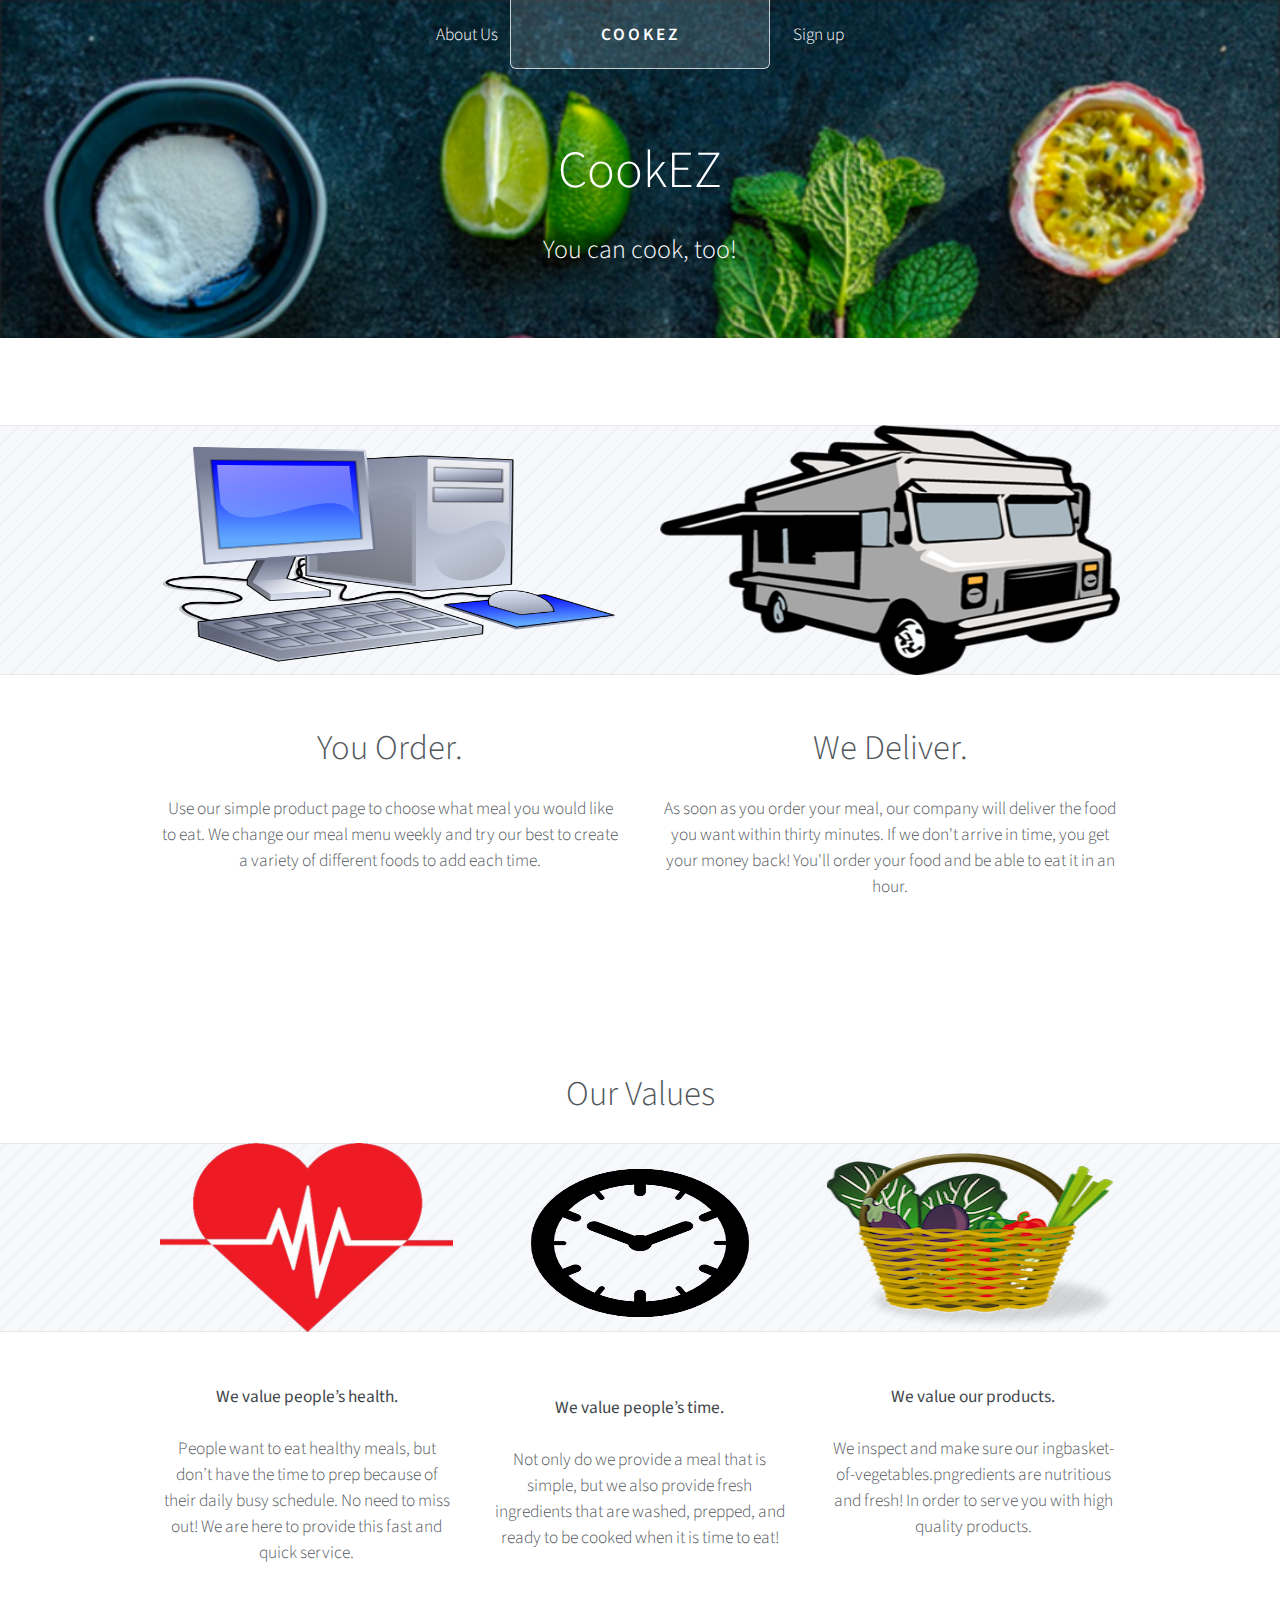
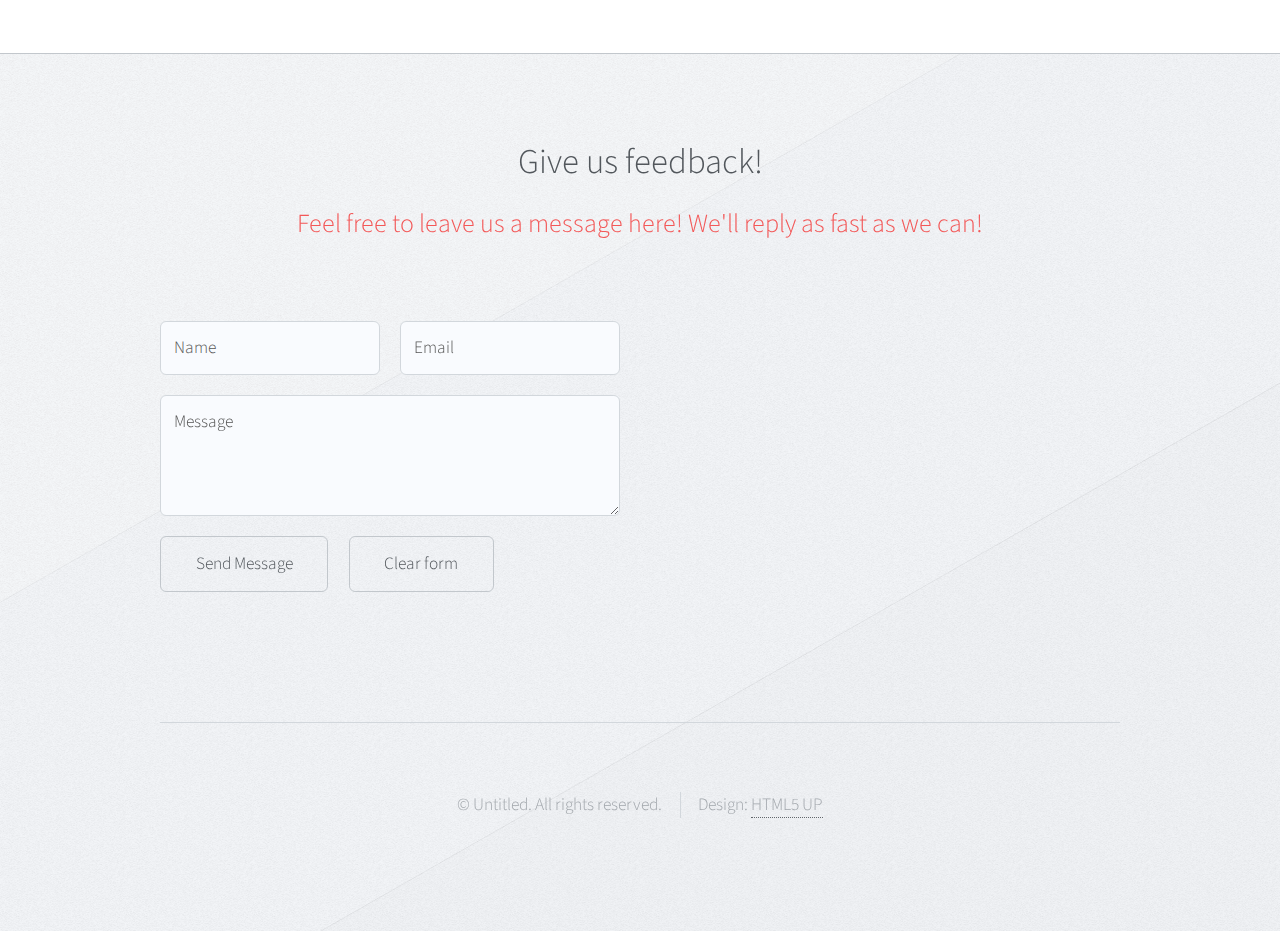
==== index.html @ 7c2d2d4d "fix transparent pics" ====
<!DOCTYPE HTML>
<!--
	Telephasic by HTML5 UP
	html5up.net | @ajlkn
	Free for personal and commercial use under the CCA 3.0 license (html5up.net/license)
-->
<html>
	<head>
		<title>CookEZ</title>
		<meta charset="utf-8" />
		<meta name="viewport" content="width=device-width, initial-scale=1" />
		<!--[if lte IE 8]><script src="assets/js/ie/html5shiv.js"></script><![endif]-->
		<link rel="stylesheet" href="assets/css/main.css" />
		<!--[if lte IE 8]><link rel="stylesheet" href="assets/css/ie8.css" /><![endif]-->
		<!--[if lte IE 9]><link rel="stylesheet" href="assets/css/ie9.css" /><![endif]-->
	</head>
	<body class="homepage">
		<div id="page-wrapper">

			<!-- Header -->
				<div id="header-wrapper">
					<div id="header" class="container">

						<!-- Logo -->
							<h1 id="logo"><a href="index.html">CookEZ</a></h1>

						<!-- Nav -->
							<nav id="nav">
								<ul>
										<!--
										<a href="#">Menu</a>
										<ul>
											<li><a href="#">Lorem ipsum dolor</a></li>
											<li><a href="#">Magna phasellus</a></li>
											<li><a href="#">Etiam dolore nisl</a></li>
											<li>
												<a href="#">Phasellus consequat</a>
												<ul>
													<li><a href="#">Lorem ipsum dolor</a></li>
													<li><a href="#">Phasellus consequat</a></li>
													<li><a href="#">Magna phasellus</a></li>
													<li><a href="#">Etiam dolore nisl</a></li>
												</ul>
											</li>
											<li><a href="#">Veroeros feugiat</a></li>
										</ul>
									</li>
									-->
									<li><a href="no-sidebar.html">About Us</a></li>
									<li> &emsp; &emsp; &emsp; &emsp; &emsp; &emsp; &emsp; &emsp; &emsp; &emsp; &emsp; </li>
									<!-- ^^ Note: This is here to make headings lined correctly; delete when we uncomment other li -->
									<!-- <li class="break"><a href="right-sidebar.html">Products</a></li> -->
									<!-- a href="left-sidebar.html" -> getting rid of sign up link for now -->
									<li><a href="#">Sign up</a></li>
								</ul>
							</nav>

					</div>

					<!-- Hero -->
						<section id="hero" class="container">
							<header>
								<h2> CookEZ </h2>
							</header>
							<p> You can cook, too! </p>
							<!-- In the future, can make this a link to the products page;; commented for now
							<ul class="actions">
								<li><a href="#" class="button">Get this party started</a></li>
							</ul>
						-->
						</section>

				</div>

			<!-- Features 1 -->
				<div class="wrapper">
					<div class="container">
						<div class="row">
							<section class="6u 12u(narrower) feature">
								<div class="image-wrapper first">
									<a href="#" class="image featured first"><img src="images/computer.png" alt="" width="100" height="250" /></a>
								</div>
								<header>
									<h2> You Order. </h2>
								</header>
								<p>Use our simple product page to choose what meal you would like to eat.  We change our meal menu weekly and try our best to create a variety of different foods to add each time.</p>
								<!--
								<ul class="actions">
									<li><a href="#" class="button">Elevate my awareness</a></li>
								</ul>
							-->
							</section>
							<section class="6u 12u(narrower) feature">
								<div class="image-wrapper">
									<a href="#" class="image featured"><img src="images/deliver.png" alt="" width="100" height="250" /></a>
								</div>
								<header>
									<h2> We Deliver. </h2>
								</header>
								<p>As soon as you order your meal, our company will deliver the food you want within thirty minutes.  If we don't arrive in time, you get your money back!  You'll order your food and be able to eat it in an hour.</p>
								<!--
								<ul class="actions">
									<li><a href="#" class="button">Elevate my awareness</a></li>
								</ul>
							-->
							</section>
						</div>
					</div>
				</div>

			<!-- Promo (Commenting out for now) 
							<div id="promo-wrapper">
					<section id="promo">
						<h2>Neque semper magna et lorem ipsum adipiscing</h2>
						<a href="#" class="button">Breach the thresholds</a>
					</section>
				</div>
				-->


			<!-- Features 2 -->
				<div class="wrapper">
					<section class="container">
						<header class="major">
							<h2>Our Values</h2>
						</header>
						<div class="row features">
							<section class="4u 24u(narrower) feature">
								<div class="image-wrapper first">
									<a href="#" class="image featured"><img src="images/heart.png" height=189px alt="" /></a>
								</div>
								<p><strong>We value people’s health.</strong></p>
								<p>People want to eat healthy meals, but don’t have the time to prep because of their daily busy schedule. No need to miss out! We are here to provide this fast and quick service.</p>
							</section>
							<section class="4u 24u(narrower) feature">
								<div class="image-wrapper">
									<a href="#" class="image featured"><img src="images/cclock.png" height=200px alt="" /></a>
								</div>
								<p><strong>We value people’s time.</strong></p> 
								<p>Not only do we provide a meal that is simple, but we also provide fresh ingredients that are washed, prepped, and ready to be cooked when it is time to eat!</p>
							</section>
							<section class="4u 24u(narrower) feature">
								<div class="image-wrapper">
									<a href="#" class="image featured"><img src="images/basket-of-vegetables.png" height=189px width=200px alt="" /></a>
								</div>
								<p><strong>We value our products.</strong></p>
								<p>We inspect and make sure our ingbasket-of-vegetables.pngredients are nutritious and fresh! In order to serve you with high quality products.</p>
							</section>
						</div>
						<!--
						<ul class="actions major">
							<li><a href="#" class="button">Elevate my awareness</a></li>
						</ul>
					-->
					</section>
				</div>

			<!-- Footer -->
				<div id="footer-wrapper">
					<div id="footer" class="container">
						<header class="major">
							<h2>Give us feedback!</h2>
							<p>Feel free to leave us a message here! We'll reply as fast as we can!</p>
						</header>
						<div class="row">
							<section class="6u 12u(narrower)">
								<form method="post" action="#">
									<div class="row 50%">
										<div class="6u 12u(mobile)">
											<input name="name" placeholder="Name" type="text" />
										</div>
										<div class="6u 12u(mobile)">
											<input name="email" placeholder="Email" type="text" />
										</div>
									</div>
									<div class="row 50%">
										<div class="12u">
											<textarea name="message" placeholder="Message"></textarea>
										</div>
									</div>
									<div class="row 50%">
										<div class="12u">
											<ul class="actions">
												<li><input type="submit" value="Send Message" /></li>
												<li><input type="reset" value="Clear form" /></li>
											</ul>
										</div>
									</div>
								</form>
							</section>
							<!-- Icons for social media;; commented out for now
							<section class="6u 12u(narrower)">
								<div class="row 0%">
									<ul class="divided icons 6u 12u(mobile)">
										<li class="icon fa-twitter"><a href="#"><span class="extra">twitter.com/</span>untitled</a></li>
										<li class="icon fa-facebook"><a href="#"><span class="extra">facebook.com/</span>untitled</a></li>
										<li class="icon fa-dribbble"><a href="#"><span class="extra">dribbble.com/</span>untitled</a></li>
									</ul>
									<ul class="divided icons 6u 12u(mobile)">
										<li class="icon fa-instagram"><a href="#"><span class="extra">instagram.com/</span>untitled</a></li>
										<li class="icon fa-youtube"><a href="#"><span class="extra">youtube.com/</span>untitled</a></li>
										<li class="icon fa-pinterest"><a href="#"><span class="extra">pinterest.com/</span>untitled</a></li>
									</ul>
								</div>
							</section>
						-->
						</div>
					</div>
					<div id="copyright" class="container">
						<ul class="menu">
							<li>&copy; Untitled. All rights reserved.</li><li>Design: <a href="http://html5up.net">HTML5 UP</a></li>
						</ul>
					</div>
				</div>

		</div>

		<!-- Scripts -->

			<script src="assets/js/jquery.min.js"></script>
			<script src="assets/js/jquery.dropotron.min.js"></script>
			<script src="assets/js/skel.min.js"></script>
			<script src="assets/js/util.js"></script>
			<!--[if lte IE 8]><script src="assets/js/ie/respond.min.js"></script><![endif]-->
			<script src="assets/js/main.js"></script>

	</body>
</html>
---- assets/css/main.css ----
@import url("font-awesome.min.css");
@import url("http://fonts.googleapis.com/css?family=Source+Sans+Pro:300,300italic,400,400italic,600");

/*
	Telephasic by HTML5 UP
	html5up.net | @ajlkn
	Free for personal and commercial use under the CCA 3.0 license (html5up.net/license)
*/

/* Reset */

	html, body, div, span, applet, object, iframe, h1, h2, h3, h4, h5, h6, p, blockquote, pre, a, abbr, acronym, address, big, cite, code, del, dfn, em, img, ins, kbd, q, s, samp, small, strike, strong, sub, sup, tt, var, b, u, i, center, dl, dt, dd, ol, ul, li, fieldset, form, label, legend, table, caption, tbody, tfoot, thead, tr, th, td, article, aside, canvas, details, embed, figure, figcaption, footer, header, hgroup, menu, nav, output, ruby, section, summary, time, mark, audio, video {
		margin: 0;
		padding: 0;
		border: 0;
		font-size: 100%;
		font: inherit;
		vertical-align: baseline;
	}

	article, aside, details, figcaption, figure, footer, header, hgroup, menu, nav, section {
		display: block;
	}

	body {
		line-height: 1;
	}

	ol, ul {
		list-style: none;
	}

	blockquote, q {
		quotes: none;
	}

	blockquote:before, blockquote:after, q:before, q:after {
		content: '';
		content: none;
	}

	table {
		border-collapse: collapse;
		border-spacing: 0;
	}

	body {
		-webkit-text-size-adjust: none;
	}

/* Box Model */

	*, *:before, *:after {
		-moz-box-sizing: border-box;
		-webkit-box-sizing: border-box;
		box-sizing: border-box;
	}

/* Containers */

	.container {
		margin-left: auto;
		margin-right: auto;
	}

	.container.\31 25\25 {
		width: 100%;
		max-width: 1500px;
		min-width: 1200px;
	}

	.container.\37 5\25 {
		width: 900px;
	}

	.container.\35 0\25 {
		width: 600px;
	}

	.container.\32 5\25 {
		width: 300px;
	}

	.container {
		width: 1200px;
	}

	@media screen and (max-width: 1280px) {

		.container.\31 25\25 {
			width: 100%;
			max-width: 1200px;
			min-width: 960px;
		}

		.container.\37 5\25 {
			width: 720px;
		}

		.container.\35 0\25 {
			width: 480px;
		}

		.container.\32 5\25 {
			width: 240px;
		}

		.container {
			width: 960px;
		}

	}

	@media screen and (max-width: 1080px) {

		.container.\31 25\25 {
			width: 100%;
			max-width: 125%;
			min-width: 100%;
		}

		.container.\37 5\25 {
			width: 75%;
		}

		.container.\35 0\25 {
			width: 50%;
		}

		.container.\32 5\25 {
			width: 25%;
		}

		.container {
			width: 100%;
		}

	}

	@media screen and (max-width: 820px) {

		.container.\31 25\25 {
			width: 100%;
			max-width: 125%;
			min-width: 100%;
		}

		.container.\37 5\25 {
			width: 75%;
		}

		.container.\35 0\25 {
			width: 50%;
		}

		.container.\32 5\25 {
			width: 25%;
		}

		.container {
			width: 100% !important;
		}

	}

	@media screen and (max-width: 736px) {

		.container.\31 25\25 {
			width: 100%;
			max-width: 125%;
			min-width: 100%;
		}

		.container.\37 5\25 {
			width: 75%;
		}

		.container.\35 0\25 {
			width: 50%;
		}

		.container.\32 5\25 {
			width: 25%;
		}

		.container {
			width: 100% !important;
		}

	}

	@media screen and (max-width: 480px) {

		.container.\31 25\25 {
			width: 100%;
			max-width: 125%;
			min-width: 100%;
		}

		.container.\37 5\25 {
			width: 75%;
		}

		.container.\35 0\25 {
			width: 50%;
		}

		.container.\32 5\25 {
			width: 25%;
		}

		.container {
			width: 100% !important;
		}

	}

/* Grid */

	.row {
		border-bottom: solid 1px transparent;
		-moz-box-sizing: border-box;
		-webkit-box-sizing: border-box;
		box-sizing: border-box;
	}

	.row > * {
		float: left;
		-moz-box-sizing: border-box;
		-webkit-box-sizing: border-box;
		box-sizing: border-box;
	}

	.row:after, .row:before {
		content: '';
		display: block;
		clear: both;
		height: 0;
	}

	.row.uniform > * > :first-child {
		margin-top: 0;
	}

	.row.uniform > * > :last-child {
		margin-bottom: 0;
	}

	.row.\30 \25 > * {
		padding: 0px 0 0 0px;
	}

	.row.\30 \25 {
		margin: 0px 0 -1px 0px;
	}

	.row.uniform.\30 \25 > * {
		padding: 0px 0 0 0px;
	}

	.row.uniform.\30 \25 {
		margin: 0px 0 -1px 0px;
	}

	.row > * {
		padding: 50px 0 0 50px;
	}

	.row {
		margin: -50px 0 -1px -50px;
	}

	.row.uniform > * {
		padding: 50px 0 0 50px;
	}

	.row.uniform {
		margin: -50px 0 -1px -50px;
	}

	.row.\32 00\25 > * {
		padding: 100px 0 0 100px;
	}

	.row.\32 00\25 {
		margin: -100px 0 -1px -100px;
	}

	.row.uniform.\32 00\25 > * {
		padding: 100px 0 0 100px;
	}

	.row.uniform.\32 00\25 {
		margin: -100px 0 -1px -100px;
	}

	.row.\31 50\25 > * {
		padding: 75px 0 0 75px;
	}

	.row.\31 50\25 {
		margin: -75px 0 -1px -75px;
	}

	.row.uniform.\31 50\25 > * {
		padding: 75px 0 0 75px;
	}

	.row.uniform.\31 50\25 {
		margin: -75px 0 -1px -75px;
	}

	.row.\35 0\25 > * {
		padding: 25px 0 0 25px;
	}

	.row.\35 0\25 {
		margin: -25px 0 -1px -25px;
	}

	.row.uniform.\35 0\25 > * {
		padding: 25px 0 0 25px;
	}

	.row.uniform.\35 0\25 {
		margin: -25px 0 -1px -25px;
	}

	.row.\32 5\25 > * {
		padding: 12.5px 0 0 12.5px;
	}

	.row.\32 5\25 {
		margin: -12.5px 0 -1px -12.5px;
	}

	.row.uniform.\32 5\25 > * {
		padding: 12.5px 0 0 12.5px;
	}

	.row.uniform.\32 5\25 {
		margin: -12.5px 0 -1px -12.5px;
	}

	.\31 2u, .\31 2u\24 {
		width: 100%;
		clear: none;
		margin-left: 0;
	}

	.\31 1u, .\31 1u\24 {
		width: 91.6666666667%;
		clear: none;
		margin-left: 0;
	}

	.\31 0u, .\31 0u\24 {
		width: 83.3333333333%;
		clear: none;
		margin-left: 0;
	}

	.\39 u, .\39 u\24 {
		width: 75%;
		clear: none;
		margin-left: 0;
	}

	.\38 u, .\38 u\24 {
		width: 66.6666666667%;
		clear: none;
		margin-left: 0;
	}

	.\37 u, .\37 u\24 {
		width: 58.3333333333%;
		clear: none;
		margin-left: 0;
	}

	.\36 u, .\36 u\24 {
		width: 50%;
		clear: none;
		margin-left: 0;
	}

	.\35 u, .\35 u\24 {
		width: 41.6666666667%;
		clear: none;
		margin-left: 0;
	}

	.\34 u, .\34 u\24 {
		width: 33.3333333333%;
		clear: none;
		margin-left: 0;
	}

	.\33 u, .\33 u\24 {
		width: 25%;
		clear: none;
		margin-left: 0;
	}

	.\32 u, .\32 u\24 {
		width: 16.6666666667%;
		clear: none;
		margin-left: 0;
	}

	.\31 u, .\31 u\24 {
		width: 8.3333333333%;
		clear: none;
		margin-left: 0;
	}

	.\31 2u\24 + *,
	.\31 1u\24 + *,
	.\31 0u\24 + *,
	.\39 u\24 + *,
	.\38 u\24 + *,
	.\37 u\24 + *,
	.\36 u\24 + *,
	.\35 u\24 + *,
	.\34 u\24 + *,
	.\33 u\24 + *,
	.\32 u\24 + *,
	.\31 u\24 + * {
		clear: left;
	}

	.\-11u {
		margin-left: 91.66667%;
	}

	.\-10u {
		margin-left: 83.33333%;
	}

	.\-9u {
		margin-left: 75%;
	}

	.\-8u {
		margin-left: 66.66667%;
	}

	.\-7u {
		margin-left: 58.33333%;
	}

	.\-6u {
		margin-left: 50%;
	}

	.\-5u {
		margin-left: 41.66667%;
	}

	.\-4u {
		margin-left: 33.33333%;
	}

	.\-3u {
		margin-left: 25%;
	}

	.\-2u {
		margin-left: 16.66667%;
	}

	.\-1u {
		margin-left: 8.33333%;
	}

	@media screen and (max-width: 1280px) {

		.row > * {
			padding: 40px 0 0 40px;
		}

		.row {
			margin: -40px 0 -1px -40px;
		}

		.row.uniform > * {
			padding: 40px 0 0 40px;
		}

		.row.uniform {
			margin: -40px 0 -1px -40px;
		}

		.row.\32 00\25 > * {
			padding: 80px 0 0 80px;
		}

		.row.\32 00\25 {
			margin: -80px 0 -1px -80px;
		}

		.row.uniform.\32 00\25 > * {
			padding: 80px 0 0 80px;
		}

		.row.uniform.\32 00\25 {
			margin: -80px 0 -1px -80px;
		}

		.row.\31 50\25 > * {
			padding: 60px 0 0 60px;
		}

		.row.\31 50\25 {
			margin: -60px 0 -1px -60px;
		}

		.row.uniform.\31 50\25 > * {
			padding: 60px 0 0 60px;
		}

		.row.uniform.\31 50\25 {
			margin: -60px 0 -1px -60px;
		}

		.row.\35 0\25 > * {
			padding: 20px 0 0 20px;
		}

		.row.\35 0\25 {
			margin: -20px 0 -1px -20px;
		}

		.row.uniform.\35 0\25 > * {
			padding: 20px 0 0 20px;
		}

		.row.uniform.\35 0\25 {
			margin: -20px 0 -1px -20px;
		}

		.row.\32 5\25 > * {
			padding: 10px 0 0 10px;
		}

		.row.\32 5\25 {
			margin: -10px 0 -1px -10px;
		}

		.row.uniform.\32 5\25 > * {
			padding: 10px 0 0 10px;
		}

		.row.uniform.\32 5\25 {
			margin: -10px 0 -1px -10px;
		}

		.\31 2u\28normal\29, .\31 2u\24\28normal\29 {
			width: 100%;
			clear: none;
			margin-left: 0;
		}

		.\31 1u\28normal\29, .\31 1u\24\28normal\29 {
			width: 91.6666666667%;
			clear: none;
			margin-left: 0;
		}

		.\31 0u\28normal\29, .\31 0u\24\28normal\29 {
			width: 83.3333333333%;
			clear: none;
			margin-left: 0;
		}

		.\39 u\28normal\29, .\39 u\24\28normal\29 {
			width: 75%;
			clear: none;
			margin-left: 0;
		}

		.\38 u\28normal\29, .\38 u\24\28normal\29 {
			width: 66.6666666667%;
			clear: none;
			margin-left: 0;
		}

		.\37 u\28normal\29, .\37 u\24\28normal\29 {
			width: 58.3333333333%;
			clear: none;
			margin-left: 0;
		}

		.\36 u\28normal\29, .\36 u\24\28normal\29 {
			width: 50%;
			clear: none;
			margin-left: 0;
		}

		.\35 u\28normal\29, .\35 u\24\28normal\29 {
			width: 41.6666666667%;
			clear: none;
			margin-left: 0;
		}

		.\34 u\28normal\29, .\34 u\24\28normal\29 {
			width: 33.3333333333%;
			clear: none;
			margin-left: 0;
		}

		.\33 u\28normal\29, .\33 u\24\28normal\29 {
			width: 25%;
			clear: none;
			margin-left: 0;
		}

		.\32 u\28normal\29, .\32 u\24\28normal\29 {
			width: 16.6666666667%;
			clear: none;
			margin-left: 0;
		}

		.\31 u\28normal\29, .\31 u\24\28normal\29 {
			width: 8.3333333333%;
			clear: none;
			margin-left: 0;
		}

		.\31 2u\24\28normal\29 + *,
		.\31 1u\24\28normal\29 + *,
		.\31 0u\24\28normal\29 + *,
		.\39 u\24\28normal\29 + *,
		.\38 u\24\28normal\29 + *,
		.\37 u\24\28normal\29 + *,
		.\36 u\24\28normal\29 + *,
		.\35 u\24\28normal\29 + *,
		.\34 u\24\28normal\29 + *,
		.\33 u\24\28normal\29 + *,
		.\32 u\24\28normal\29 + *,
		.\31 u\24\28normal\29 + * {
			clear: left;
		}

		.\-11u\28normal\29 {
			margin-left: 91.66667%;
		}

		.\-10u\28normal\29 {
			margin-left: 83.33333%;
		}

		.\-9u\28normal\29 {
			margin-left: 75%;
		}

		.\-8u\28normal\29 {
			margin-left: 66.66667%;
		}

		.\-7u\28normal\29 {
			margin-left: 58.33333%;
		}

		.\-6u\28normal\29 {
			margin-left: 50%;
		}

		.\-5u\28normal\29 {
			margin-left: 41.66667%;
		}

		.\-4u\28normal\29 {
			margin-left: 33.33333%;
		}

		.\-3u\28normal\29 {
			margin-left: 25%;
		}

		.\-2u\28normal\29 {
			margin-left: 16.66667%;
		}

		.\-1u\28normal\29 {
			margin-left: 8.33333%;
		}

	}

	@media screen and (max-width: 1080px) {

		.row > * {
			padding: 40px 0 0 40px;
		}

		.row {
			margin: -40px 0 -1px -40px;
		}

		.row.uniform > * {
			padding: 40px 0 0 40px;
		}

		.row.uniform {
			margin: -40px 0 -1px -40px;
		}

		.row.\32 00\25 > * {
			padding: 80px 0 0 80px;
		}

		.row.\32 00\25 {
			margin: -80px 0 -1px -80px;
		}

		.row.uniform.\32 00\25 > * {
			padding: 80px 0 0 80px;
		}

		.row.uniform.\32 00\25 {
			margin: -80px 0 -1px -80px;
		}

		.row.\31 50\25 > * {
			padding: 60px 0 0 60px;
		}

		.row.\31 50\25 {
			margin: -60px 0 -1px -60px;
		}

		.row.uniform.\31 50\25 > * {
			padding: 60px 0 0 60px;
		}

		.row.uniform.\31 50\25 {
			margin: -60px 0 -1px -60px;
		}

		.row.\35 0\25 > * {
			padding: 20px 0 0 20px;
		}

		.row.\35 0\25 {
			margin: -20px 0 -1px -20px;
		}

		.row.uniform.\35 0\25 > * {
			padding: 20px 0 0 20px;
		}

		.row.uniform.\35 0\25 {
			margin: -20px 0 -1px -20px;
		}

		.row.\32 5\25 > * {
			padding: 10px 0 0 10px;
		}

		.row.\32 5\25 {
			margin: -10px 0 -1px -10px;
		}

		.row.uniform.\32 5\25 > * {
			padding: 10px 0 0 10px;
		}

		.row.uniform.\32 5\25 {
			margin: -10px 0 -1px -10px;
		}

		.\31 2u\28narrow\29, .\31 2u\24\28narrow\29 {
			width: 100%;
			clear: none;
			margin-left: 0;
		}

		.\31 1u\28narrow\29, .\31 1u\24\28narrow\29 {
			width: 91.6666666667%;
			clear: none;
			margin-left: 0;
		}

		.\31 0u\28narrow\29, .\31 0u\24\28narrow\29 {
			width: 83.3333333333%;
			clear: none;
			margin-left: 0;
		}

		.\39 u\28narrow\29, .\39 u\24\28narrow\29 {
			width: 75%;
			clear: none;
			margin-left: 0;
		}

		.\38 u\28narrow\29, .\38 u\24\28narrow\29 {
			width: 66.6666666667%;
			clear: none;
			margin-left: 0;
		}

		.\37 u\28narrow\29, .\37 u\24\28narrow\29 {
			width: 58.3333333333%;
			clear: none;
			margin-left: 0;
		}

		.\36 u\28narrow\29, .\36 u\24\28narrow\29 {
			width: 50%;
			clear: none;
			margin-left: 0;
		}

		.\35 u\28narrow\29, .\35 u\24\28narrow\29 {
			width: 41.6666666667%;
			clear: none;
			margin-left: 0;
		}

		.\34 u\28narrow\29, .\34 u\24\28narrow\29 {
			width: 33.3333333333%;
			clear: none;
			margin-left: 0;
		}

		.\33 u\28narrow\29, .\33 u\24\28narrow\29 {
			width: 25%;
			clear: none;
			margin-left: 0;
		}

		.\32 u\28narrow\29, .\32 u\24\28narrow\29 {
			width: 16.6666666667%;
			clear: none;
			margin-left: 0;
		}

		.\31 u\28narrow\29, .\31 u\24\28narrow\29 {
			width: 8.3333333333%;
			clear: none;
			margin-left: 0;
		}

		.\31 2u\24\28narrow\29 + *,
		.\31 1u\24\28narrow\29 + *,
		.\31 0u\24\28narrow\29 + *,
		.\39 u\24\28narrow\29 + *,
		.\38 u\24\28narrow\29 + *,
		.\37 u\24\28narrow\29 + *,
		.\36 u\24\28narrow\29 + *,
		.\35 u\24\28narrow\29 + *,
		.\34 u\24\28narrow\29 + *,
		.\33 u\24\28narrow\29 + *,
		.\32 u\24\28narrow\29 + *,
		.\31 u\24\28narrow\29 + * {
			clear: left;
		}

		.\-11u\28narrow\29 {
			margin-left: 91.66667%;
		}

		.\-10u\28narrow\29 {
			margin-left: 83.33333%;
		}

		.\-9u\28narrow\29 {
			margin-left: 75%;
		}

		.\-8u\28narrow\29 {
			margin-left: 66.66667%;
		}

		.\-7u\28narrow\29 {
			margin-left: 58.33333%;
		}

		.\-6u\28narrow\29 {
			margin-left: 50%;
		}

		.\-5u\28narrow\29 {
			margin-left: 41.66667%;
		}

		.\-4u\28narrow\29 {
			margin-left: 33.33333%;
		}

		.\-3u\28narrow\29 {
			margin-left: 25%;
		}

		.\-2u\28narrow\29 {
			margin-left: 16.66667%;
		}

		.\-1u\28narrow\29 {
			margin-left: 8.33333%;
		}

	}

	@media screen and (max-width: 820px) {

		.row > * {
			padding: 30px 0 0 30px;
		}

		.row {
			margin: -30px 0 -1px -30px;
		}

		.row.uniform > * {
			padding: 30px 0 0 30px;
		}

		.row.uniform {
			margin: -30px 0 -1px -30px;
		}

		.row.\32 00\25 > * {
			padding: 60px 0 0 60px;
		}

		.row.\32 00\25 {
			margin: -60px 0 -1px -60px;
		}

		.row.uniform.\32 00\25 > * {
			padding: 60px 0 0 60px;
		}

		.row.uniform.\32 00\25 {
			margin: -60px 0 -1px -60px;
		}

		.row.\31 50\25 > * {
			padding: 45px 0 0 45px;
		}

		.row.\31 50\25 {
			margin: -45px 0 -1px -45px;
		}

		.row.uniform.\31 50\25 > * {
			padding: 45px 0 0 45px;
		}

		.row.uniform.\31 50\25 {
			margin: -45px 0 -1px -45px;
		}

		.row.\35 0\25 > * {
			padding: 15px 0 0 15px;
		}

		.row.\35 0\25 {
			margin: -15px 0 -1px -15px;
		}

		.row.uniform.\35 0\25 > * {
			padding: 15px 0 0 15px;
		}

		.row.uniform.\35 0\25 {
			margin: -15px 0 -1px -15px;
		}

		.row.\32 5\25 > * {
			padding: 7.5px 0 0 7.5px;
		}

		.row.\32 5\25 {
			margin: -7.5px 0 -1px -7.5px;
		}

		.row.uniform.\32 5\25 > * {
			padding: 7.5px 0 0 7.5px;
		}

		.row.uniform.\32 5\25 {
			margin: -7.5px 0 -1px -7.5px;
		}

		.\31 2u\28narrower\29, .\31 2u\24\28narrower\29 {
			width: 100%;
			clear: none;
			margin-left: 0;
		}

		.\31 1u\28narrower\29, .\31 1u\24\28narrower\29 {
			width: 91.6666666667%;
			clear: none;
			margin-left: 0;
		}

		.\31 0u\28narrower\29, .\31 0u\24\28narrower\29 {
			width: 83.3333333333%;
			clear: none;
			margin-left: 0;
		}

		.\39 u\28narrower\29, .\39 u\24\28narrower\29 {
			width: 75%;
			clear: none;
			margin-left: 0;
		}

		.\38 u\28narrower\29, .\38 u\24\28narrower\29 {
			width: 66.6666666667%;
			clear: none;
			margin-left: 0;
		}

		.\37 u\28narrower\29, .\37 u\24\28narrower\29 {
			width: 58.3333333333%;
			clear: none;
			margin-left: 0;
		}

		.\36 u\28narrower\29, .\36 u\24\28narrower\29 {
			width: 50%;
			clear: none;
			margin-left: 0;
		}

		.\35 u\28narrower\29, .\35 u\24\28narrower\29 {
			width: 41.6666666667%;
			clear: none;
			margin-left: 0;
		}

		.\34 u\28narrower\29, .\34 u\24\28narrower\29 {
			width: 33.3333333333%;
			clear: none;
			margin-left: 0;
		}

		.\33 u\28narrower\29, .\33 u\24\28narrower\29 {
			width: 25%;
			clear: none;
			margin-left: 0;
		}

		.\32 u\28narrower\29, .\32 u\24\28narrower\29 {
			width: 16.6666666667%;
			clear: none;
			margin-left: 0;
		}

		.\31 u\28narrower\29, .\31 u\24\28narrower\29 {
			width: 8.3333333333%;
			clear: none;
			margin-left: 0;
		}

		.\31 2u\24\28narrower\29 + *,
		.\31 1u\24\28narrower\29 + *,
		.\31 0u\24\28narrower\29 + *,
		.\39 u\24\28narrower\29 + *,
		.\38 u\24\28narrower\29 + *,
		.\37 u\24\28narrower\29 + *,
		.\36 u\24\28narrower\29 + *,
		.\35 u\24\28narrower\29 + *,
		.\34 u\24\28narrower\29 + *,
		.\33 u\24\28narrower\29 + *,
		.\32 u\24\28narrower\29 + *,
		.\31 u\24\28narrower\29 + * {
			clear: left;
		}

		.\-11u\28narrower\29 {
			margin-left: 91.66667%;
		}

		.\-10u\28narrower\29 {
			margin-left: 83.33333%;
		}

		.\-9u\28narrower\29 {
			margin-left: 75%;
		}

		.\-8u\28narrower\29 {
			margin-left: 66.66667%;
		}

		.\-7u\28narrower\29 {
			margin-left: 58.33333%;
		}

		.\-6u\28narrower\29 {
			margin-left: 50%;
		}

		.\-5u\28narrower\29 {
			margin-left: 41.66667%;
		}

		.\-4u\28narrower\29 {
			margin-left: 33.33333%;
		}

		.\-3u\28narrower\29 {
			margin-left: 25%;
		}

		.\-2u\28narrower\29 {
			margin-left: 16.66667%;
		}

		.\-1u\28narrower\29 {
			margin-left: 8.33333%;
		}

	}

	@media screen and (max-width: 736px) {

		.row > * {
			padding: 30px 0 0 30px;
		}

		.row {
			margin: -30px 0 -1px -30px;
		}

		.row.uniform > * {
			padding: 30px 0 0 30px;
		}

		.row.uniform {
			margin: -30px 0 -1px -30px;
		}

		.row.\32 00\25 > * {
			padding: 60px 0 0 60px;
		}

		.row.\32 00\25 {
			margin: -60px 0 -1px -60px;
		}

		.row.uniform.\32 00\25 > * {
			padding: 60px 0 0 60px;
		}

		.row.uniform.\32 00\25 {
			margin: -60px 0 -1px -60px;
		}

		.row.\31 50\25 > * {
			padding: 45px 0 0 45px;
		}

		.row.\31 50\25 {
			margin: -45px 0 -1px -45px;
		}

		.row.uniform.\31 50\25 > * {
			padding: 45px 0 0 45px;
		}

		.row.uniform.\31 50\25 {
			margin: -45px 0 -1px -45px;
		}

		.row.\35 0\25 > * {
			padding: 15px 0 0 15px;
		}

		.row.\35 0\25 {
			margin: -15px 0 -1px -15px;
		}

		.row.uniform.\35 0\25 > * {
			padding: 15px 0 0 15px;
		}

		.row.uniform.\35 0\25 {
			margin: -15px 0 -1px -15px;
		}

		.row.\32 5\25 > * {
			padding: 7.5px 0 0 7.5px;
		}

		.row.\32 5\25 {
			margin: -7.5px 0 -1px -7.5px;
		}

		.row.uniform.\32 5\25 > * {
			padding: 7.5px 0 0 7.5px;
		}

		.row.uniform.\32 5\25 {
			margin: -7.5px 0 -1px -7.5px;
		}

		.\31 2u\28mobile\29, .\31 2u\24\28mobile\29 {
			width: 100%;
			clear: none;
			margin-left: 0;
		}

		.\31 1u\28mobile\29, .\31 1u\24\28mobile\29 {
			width: 91.6666666667%;
			clear: none;
			margin-left: 0;
		}

		.\31 0u\28mobile\29, .\31 0u\24\28mobile\29 {
			width: 83.3333333333%;
			clear: none;
			margin-left: 0;
		}

		.\39 u\28mobile\29, .\39 u\24\28mobile\29 {
			width: 75%;
			clear: none;
			margin-left: 0;
		}

		.\38 u\28mobile\29, .\38 u\24\28mobile\29 {
			width: 66.6666666667%;
			clear: none;
			margin-left: 0;
		}

		.\37 u\28mobile\29, .\37 u\24\28mobile\29 {
			width: 58.3333333333%;
			clear: none;
			margin-left: 0;
		}

		.\36 u\28mobile\29, .\36 u\24\28mobile\29 {
			width: 50%;
			clear: none;
			margin-left: 0;
		}

		.\35 u\28mobile\29, .\35 u\24\28mobile\29 {
			width: 41.6666666667%;
			clear: none;
			margin-left: 0;
		}

		.\34 u\28mobile\29, .\34 u\24\28mobile\29 {
			width: 33.3333333333%;
			clear: none;
			margin-left: 0;
		}

		.\33 u\28mobile\29, .\33 u\24\28mobile\29 {
			width: 25%;
			clear: none;
			margin-left: 0;
		}

		.\32 u\28mobile\29, .\32 u\24\28mobile\29 {
			width: 16.6666666667%;
			clear: none;
			margin-left: 0;
		}

		.\31 u\28mobile\29, .\31 u\24\28mobile\29 {
			width: 8.3333333333%;
			clear: none;
			margin-left: 0;
		}

		.\31 2u\24\28mobile\29 + *,
		.\31 1u\24\28mobile\29 + *,
		.\31 0u\24\28mobile\29 + *,
		.\39 u\24\28mobile\29 + *,
		.\38 u\24\28mobile\29 + *,
		.\37 u\24\28mobile\29 + *,
		.\36 u\24\28mobile\29 + *,
		.\35 u\24\28mobile\29 + *,
		.\34 u\24\28mobile\29 + *,
		.\33 u\24\28mobile\29 + *,
		.\32 u\24\28mobile\29 + *,
		.\31 u\24\28mobile\29 + * {
			clear: left;
		}

		.\-11u\28mobile\29 {
			margin-left: 91.66667%;
		}

		.\-10u\28mobile\29 {
			margin-left: 83.33333%;
		}

		.\-9u\28mobile\29 {
			margin-left: 75%;
		}

		.\-8u\28mobile\29 {
			margin-left: 66.66667%;
		}

		.\-7u\28mobile\29 {
			margin-left: 58.33333%;
		}

		.\-6u\28mobile\29 {
			margin-left: 50%;
		}

		.\-5u\28mobile\29 {
			margin-left: 41.66667%;
		}

		.\-4u\28mobile\29 {
			margin-left: 33.33333%;
		}

		.\-3u\28mobile\29 {
			margin-left: 25%;
		}

		.\-2u\28mobile\29 {
			margin-left: 16.66667%;
		}

		.\-1u\28mobile\29 {
			margin-left: 8.33333%;
		}

	}

	@media screen and (max-width: 480px) {

		.row > * {
			padding: 20px 0 0 20px;
		}

		.row {
			margin: -20px 0 -1px -20px;
		}

		.row.uniform > * {
			padding: 20px 0 0 20px;
		}

		.row.uniform {
			margin: -20px 0 -1px -20px;
		}

		.row.\32 00\25 > * {
			padding: 40px 0 0 40px;
		}

		.row.\32 00\25 {
			margin: -40px 0 -1px -40px;
		}

		.row.uniform.\32 00\25 > * {
			padding: 40px 0 0 40px;
		}

		.row.uniform.\32 00\25 {
			margin: -40px 0 -1px -40px;
		}

		.row.\31 50\25 > * {
			padding: 30px 0 0 30px;
		}

		.row.\31 50\25 {
			margin: -30px 0 -1px -30px;
		}

		.row.uniform.\31 50\25 > * {
			padding: 30px 0 0 30px;
		}

		.row.uniform.\31 50\25 {
			margin: -30px 0 -1px -30px;
		}

		.row.\35 0\25 > * {
			padding: 10px 0 0 10px;
		}

		.row.\35 0\25 {
			margin: -10px 0 -1px -10px;
		}

		.row.uniform.\35 0\25 > * {
			padding: 10px 0 0 10px;
		}

		.row.uniform.\35 0\25 {
			margin: -10px 0 -1px -10px;
		}

		.row.\32 5\25 > * {
			padding: 5px 0 0 5px;
		}

		.row.\32 5\25 {
			margin: -5px 0 -1px -5px;
		}

		.row.uniform.\32 5\25 > * {
			padding: 5px 0 0 5px;
		}

		.row.uniform.\32 5\25 {
			margin: -5px 0 -1px -5px;
		}

		.\31 2u\28mobilep\29, .\31 2u\24\28mobilep\29 {
			width: 100%;
			clear: none;
			margin-left: 0;
		}

		.\31 1u\28mobilep\29, .\31 1u\24\28mobilep\29 {
			width: 91.6666666667%;
			clear: none;
			margin-left: 0;
		}

		.\31 0u\28mobilep\29, .\31 0u\24\28mobilep\29 {
			width: 83.3333333333%;
			clear: none;
			margin-left: 0;
		}

		.\39 u\28mobilep\29, .\39 u\24\28mobilep\29 {
			width: 75%;
			clear: none;
			margin-left: 0;
		}

		.\38 u\28mobilep\29, .\38 u\24\28mobilep\29 {
			width: 66.6666666667%;
			clear: none;
			margin-left: 0;
		}

		.\37 u\28mobilep\29, .\37 u\24\28mobilep\29 {
			width: 58.3333333333%;
			clear: none;
			margin-left: 0;
		}

		.\36 u\28mobilep\29, .\36 u\24\28mobilep\29 {
			width: 50%;
			clear: none;
			margin-left: 0;
		}

		.\35 u\28mobilep\29, .\35 u\24\28mobilep\29 {
			width: 41.6666666667%;
			clear: none;
			margin-left: 0;
		}

		.\34 u\28mobilep\29, .\34 u\24\28mobilep\29 {
			width: 33.3333333333%;
			clear: none;
			margin-left: 0;
		}

		.\33 u\28mobilep\29, .\33 u\24\28mobilep\29 {
			width: 25%;
			clear: none;
			margin-left: 0;
		}

		.\32 u\28mobilep\29, .\32 u\24\28mobilep\29 {
			width: 16.6666666667%;
			clear: none;
			margin-left: 0;
		}

		.\31 u\28mobilep\29, .\31 u\24\28mobilep\29 {
			width: 8.3333333333%;
			clear: none;
			margin-left: 0;
		}

		.\31 2u\24\28mobilep\29 + *,
		.\31 1u\24\28mobilep\29 + *,
		.\31 0u\24\28mobilep\29 + *,
		.\39 u\24\28mobilep\29 + *,
		.\38 u\24\28mobilep\29 + *,
		.\37 u\24\28mobilep\29 + *,
		.\36 u\24\28mobilep\29 + *,
		.\35 u\24\28mobilep\29 + *,
		.\34 u\24\28mobilep\29 + *,
		.\33 u\24\28mobilep\29 + *,
		.\32 u\24\28mobilep\29 + *,
		.\31 u\24\28mobilep\29 + * {
			clear: left;
		}

		.\-11u\28mobilep\29 {
			margin-left: 91.66667%;
		}

		.\-10u\28mobilep\29 {
			margin-left: 83.33333%;
		}

		.\-9u\28mobilep\29 {
			margin-left: 75%;
		}

		.\-8u\28mobilep\29 {
			margin-left: 66.66667%;
		}

		.\-7u\28mobilep\29 {
			margin-left: 58.33333%;
		}

		.\-6u\28mobilep\29 {
			margin-left: 50%;
		}

		.\-5u\28mobilep\29 {
			margin-left: 41.66667%;
		}

		.\-4u\28mobilep\29 {
			margin-left: 33.33333%;
		}

		.\-3u\28mobilep\29 {
			margin-left: 25%;
		}

		.\-2u\28mobilep\29 {
			margin-left: 16.66667%;
		}

		.\-1u\28mobilep\29 {
			margin-left: 8.33333%;
		}

	}

/* Basic */

	@-ms-viewport {
		width: device-width;
	}

	body {
		background: #f5f7fa;
		font-family: 'Source Sans Pro', sans-serif;
		font-weight: 300;
		color: #52575c;
		line-height: 1.75em;
		font-size: 14pt;
	}

		body.is-loading * {
			-moz-transition: none !important;
			-webkit-transition: none !important;
			-ms-transition: none !important;
			transition: none !important;
			-moz-animation: none !important;
			-webkit-animation: none !important;
			-ms-animation: none !important;
			animation: none !important;
		}

	input, textarea, select {
		font-family: 'Source Sans Pro', sans-serif;
		font-weight: 300;
		color: #52575c;
		line-height: 1.75em;
		font-size: 15pt;
	}

	h1, h2, h3, h4, h5, h6 {
		font-weight: 300;
		color: #52575c;
	}

	h1 a, h2 a, h3 a, h4 a, h5 a, h6 a {
		color: inherit;
		text-decoration: none;
	}

	h2 {
		font-size: 2em;
		line-height: 1.25em;
	}

	h3 {
		font-size: 1.5em;
		line-height: 1.5em;
	}

	a {
		-moz-transition: color 0.25s ease-in-out, border-color 0.25s ease-in-out, background-color 0.25s ease-in-out;
		-webkit-transition: color 0.25s ease-in-out, border-color 0.25s ease-in-out, background-color 0.25s ease-in-out;
		-ms-transition: color 0.25s ease-in-out, border-color 0.25s ease-in-out, background-color 0.25s ease-in-out;
		transition: color 0.25s ease-in-out, border-color 0.25s ease-in-out, background-color 0.25s ease-in-out;
		color: inherit;
		text-decoration: none;
		border-bottom: dotted 1px #62676c;
	}

		a:hover {
			color: #f35858;
			border-bottom-color: rgba(255, 255, 255, 0);
		}

	strong, b {
		font-weight: 400;
		color: #42474c;
	}

	em, i {
		font-style: italic;
	}

	sub {
		position: relative;
		top: 0.5em;
		font-size: 0.8em;
	}

	sup {
		position: relative;
		top: -0.5em;
		font-size: 0.8em;
	}

	hr {
		border: 0;
		border-top: solid 1px #c2c7cc;
	}

	blockquote {
		border-left: solid 0.5em #c2c7cc;
		padding: 1em 0 1em 2em;
		font-style: italic;
	}

	p, ul, ol, dl, table {
		margin-bottom: 1.5em;
	}

	br.clear {
		clear: both;
	}

	.features {
		margin-bottom: 1.5em;
	}

	.feature {
		text-align: center;
	}

/* Sections/Article */

	section, article {
		margin-bottom: 3em;
	}

	section > :last-child,
	article > :last-child,
	section:last-child,
	article:last-child {
		margin-bottom: 0;
	}

	.row > section, .row > article {
		margin-bottom: 0;
	}

	header {
		margin-bottom: 1.5em;
	}

		header > p {
			display: block;
			color: #f35858;
			padding: 0.75em 0 1em 0;
			font-size: 1.5em;
			line-height: 1.5em;
		}

		header.major {
			text-align: center;
		}

/* Image */

	.image {
		-moz-transition: opacity 0.25s ease-in-out;
		-webkit-transition: opacity 0.25s ease-in-out;
		-ms-transition: opacity 0.25s ease-in-out;
		transition: opacity 0.25s ease-in-out;
		display: inline-block;
		outline: 0;
		border: 0;
	}

		.image img {
			display: block;
			width: 100%;
		}

		.image.fit {
			display: block;
			width: 100%;
		}

		.image.featured {
			display: block;
			width: 100%;
			margin: 0 0 3em 0;
		}

		.image.left {
			float: left;
			margin: 0 2em 2em 0;
		}

		.image.centered {
			display: block;
			margin: 0 0 3em 0;
		}

			.image.centered img {
				margin: 0 auto;
				width: auto;
			}

	a.image:hover {
		opacity: 0.85;
	}

/* List */

	ul.default {
		list-style: disc;
		padding-left: 1em;
	}

		ul.default li {
			padding-left: 0.5em;
		}

	ul.actions {
		padding-top: 1em;
	}

		ul.actions.major {
			text-align: center;
		}

		ul.actions li {
			display: inline-block;
			margin-left: 1em;
		}

			ul.actions li:first-child {
				margin-left: 0;
			}

	ul.divided li {
		border-top: solid 1px #d2d7dc;
		padding-top: 2em;
		margin-top: 2em;
	}

		ul.divided li:first-child {
			padding-top: 0;
			margin-top: 0;
			border-top: 0;
		}

	ul.icons li:before {
		display: inline-block;
		color: #fff;
		background: #61666b;
		width: 2em;
		height: 2em;
		border-radius: 0.35em;
		text-align: center;
		line-height: 2em;
		margin-right: 0.75em;
	}

	ul.menu li {
		display: inline-block;
		border-left: solid 1px #d2d7dc;
		padding-left: 1em;
		margin-left: 1em;
	}

		ul.menu li:first-child {
			border-left: 0;
			padding-left: 0;
			margin-left: 0;
		}

	ol.default {
		list-style: decimal;
		padding-left: 1.25em;
	}

		ol.default li {
			padding-left: 0.25em;
		}

/* Form */

	form .actions {
		padding-top: 0;
	}

	form label {
		display: block;
		font-weight: 300;
		color: #52575c;
		margin: 0 0 0.5em 0;
	}

	form input[type="text"],
	form input[type="email"],
	form input[type="password"],
	form select,
	form textarea {
		-moz-transition: background-color 0.25s ease-in-out;
		-webkit-transition: background-color 0.25s ease-in-out;
		-ms-transition: background-color 0.25s ease-in-out;
		transition: background-color 0.25s ease-in-out;
		-webkit-appearance: none;
		display: block;
		background: #f9fbfe;
		border: solid 1px #d2d7dc;
		border-radius: 0.35em;
		width: 100%;
		line-height: 1.5em;
		padding: 0.75em;
	}

		form input[type="text"]:focus,
		form input[type="email"]:focus,
		form input[type="password"]:focus,
		form select:focus,
		form textarea:focus {
			background: #fff;
		}

	form textarea {
		min-height: 7em;
	}

	form .formerize-placeholder {
		color: #555 !important;
	}

	form ::-webkit-input-placeholder {
		color: #555 !important;
	}

	form :-moz-placeholder {
		color: #555 !important;
	}

	form ::-moz-placeholder {
		color: #555 !important;
	}

	form :-ms-input-placeholder {
		color: #555 !important;
	}

	form ::-moz-focus-inner {
		border: 0;
	}

/* Table */

	table {
		width: 100%;
	}

		table.default {
			width: 100%;
		}

			table.default tbody tr {
				border-top: solid 1px #D2D7DC;
			}

				table.default tbody tr:nth-child(2n+1) {
					background: #f9fbfe;
				}

			table.default td {
				padding: 0.5em 1em 0.5em 1em;
			}

			table.default th {
				text-align: left;
				font-weight: 400;
				padding: 0.5em 1em 0.5em 1em;
			}

			table.default tfoot {
				border-top: solid 1px #D2D7DC;
			}

/* Button */

	input[type="button"],
	input[type="submit"],
	input[type="reset"],
	button,
	.button {
		-moz-transition: color 0.25s ease-in-out, border-color 0.25s ease-in-out, background-color 0.25s ease-in-out;
		-webkit-transition: color 0.25s ease-in-out, border-color 0.25s ease-in-out, background-color 0.25s ease-in-out;
		-ms-transition: color 0.25s ease-in-out, border-color 0.25s ease-in-out, background-color 0.25s ease-in-out;
		transition: color 0.25s ease-in-out, border-color 0.25s ease-in-out, background-color 0.25s ease-in-out;
		display: inline-block;
		color: inherit;
		background: none;
		text-decoration: none;
		border: solid 1px #c2c7cc;
		border-radius: 0.35em;
		padding: 0.8em 2em 0.8em 2em;
		cursor: pointer;
		outline: 0;
	}

		input[type="button"]:hover,
		input[type="submit"]:hover,
		input[type="reset"]:hover,
		button:hover,
		.button:hover {
			color: #000000;
			border-color: rgba(243, 88, 88, 0.5);
		}
/* Cindy added in left and right to the buttons on the about page*/
	.signup_button{
	    color: white;
		background-color: #f08c89;
		position:relative;
		left:32%;
	}
	.purchase_button{
		color: white;
		background-color: #3dd162;
		position:relative;
		left:42%;
	}

/* Icons */

	.icon {
		text-decoration: none;
	}

		.icon:before {
			display: inline-block;
			font-family: FontAwesome;
			font-size: 1.25em;
			text-decoration: none;
			font-style: normal;
			font-weight: normal;
			line-height: 1;
			-webkit-font-smoothing: antialiased;
			-moz-osx-font-smoothing: grayscale;
		}

		.icon > .label {
			display: none;
		}

/* Wrappers */

	.wrapper {
		position: relative;
		background: #fff;
		overflow-x: hidden;
		padding: 6em 0 6em 0;
	}

	.image-wrapper {
		position: relative;
	}

		.image-wrapper .image {
			position: relative;
			z-index: 2;
		}

		.image-wrapper.first:before {
			content: '';
			display: block;
			width: 2000%;
			height: 100%;
			position: absolute;
			left: -1000%;
			top: 0;
			z-index: 1;
			box-shadow: inset 0px 0px 0px 1px #e8e8e8;
			background: #f6f8fb url("images/image-wrapper.svg");
		}

	#header-wrapper {
		position: relative;
		padding: 4em 0 2em 0;
		background: url("images/banner.png");
		/*background-image: url("images/header.svg");
		background-image: url("images/overlay.png"), url("images/header.svg"), -moz-linear-gradient(75deg, #FF7088 15%, #F2B69D 55%);
		background-image: url("images/overlay.png"), url("images/header.svg"), -webkit-linear-gradient(75deg, #FF7088 15%, #F2B69D 55%);
		background-image: url("images/overlay.png"), url("images/header.svg"), -ms-linear-gradient(75deg, #FF7088 15%, #F2B69D 55%);
		background-image: url("images/overlay.png"), url("images/header.svg"), linear-gradient(75deg, #FF7088 15%, #F2B69D 55%);*/
		/*background-color: #f08c89;*/
/*		background-size: 100% 620%;
		background-size: 128px 128px, 100% 620%, auto;*/
		/*background-repeat: repeat, no-repeat, no-repeat;*/
	}

	.homepage #header-wrapper {
		padding: 10em 0 6em 0;
		background-size: cover;
	}

	#promo-wrapper {
		position: relative;
		background-image: url("images/overlay.png"), url("../../images/promo.jpg");
		background-size: 192px 192px, cover;
		background-position: top left, center center;
		color: #fff;
		text-align: center;
		padding: 6em 0 6em 0;
	}

	#footer-wrapper {
		-webkit-transform: translate3d(0, 0, 0);
		position: relative;
		border-top: solid 1px #c2c7cc;
		padding: 6em 0 6em 0;
		background-image: url("images/overlay.png"), url("images/footer.svg");
		background-size: 128px 128px,				100% 100%;
	}

/* Header */

	#logo {
		position: absolute;
		z-index: 1;
		top: 0;
		left: 50%;
		width: 15em;
		margin-left: -7.5em;
	}

		#logo a {
			display: block;
			width: 100%;
			height: 4em;
			line-height: 4em;
			background: rgba(255, 255, 255, 0.15);
			border: solid 1px;
			border-color: #fff;
			border-color: rgba(255, 255, 255, 0.75);
			border-top: 0;
			border-radius: 0 0 0.35em 0.35em;
			color: #fff;
			display: inline-block;
			font-weight: 600;
			letter-spacing: 3px;
			text-align: center;
			text-transform: uppercase;
		}

	#nav {
		text-align: center;
		position: absolute;
		top: 0;
		left: 0;
		width: 100%;
		height: 4em;
		line-height: 4em;
	}

		#nav > ul {
			margin: 0;
		}

			#nav > ul > li {
				display: inline-block;
				margin-left: 1em;
			}

				#nav > ul > li > ul {
					display: none;
				}

				#nav > ul > li > span, #nav > ul > li > a {
					color: #fff;
					text-decoration: none;
					outline: 0;
					border: 0;
					border: solid 1px rgba(255, 255, 255, 0);
					border-radius: 0.35em;
					padding: 0.3em 1em 0.3em 1em;
					-moz-transition: border-color 0.25s ease-in-out, background-color 0.25s ease-in-out;
					-webkit-transition: border-color 0.25s ease-in-out, background-color 0.25s ease-in-out;
					-o-transition: border-color 0.25s ease-in-out, background-color 0.25s ease-in-out;
					-ms-transition: border-color 0.25s ease-in-out, background-color 0.25s ease-in-out;
					transition: border-color 0.25s ease-in-out, background-color 0.25s ease-in-out;
				}

				#nav > ul > li.active > span, #nav > ul > li.active > a {
					border-color: rgba(255, 255, 255, 0.75);
					background-color: rgba(255, 255, 255, 0.15);
					color: #fff;
				}

				#nav > ul > li:first-child {
					margin-left: 0;
				}

				#nav > ul > li.break {
					margin-left: 20em;
				}

	.dropotron {
		text-align: left;
		line-height: 2em;
		border-radius: 0.35em;
		min-width: 12em;
		background: #fff;
		line-height: 1em;
		padding: 0.85em 0 0.85em 0;
		box-shadow: 0px 1px 3px 0px rgba(0, 0, 0, 0.25);
		margin-top: -0.8em;
	}

		.dropotron a, .dropotron span {
			display: block;
			padding: 0.65em 1em 0.65em 1em;
			border-top: solid 1px #e8e8e8;
			border-bottom: 0;
		}

		.dropotron li:first-child > a, .dropotron li:first-child > span {
			border-top: 0;
		}

		.dropotron li.active > a, .dropotron li.active > span {
			color: #f35858;
		}

		.dropotron.level-0 {
			font-size: 0.9em;
			margin-top: 0;
		}

			.dropotron.level-0:before {
				content: '';
				position: absolute;
				top: -1em;
				width: 1em;
				height: 1em;
				border-bottom: solid 0.5em #fff;
				border-left: solid 0.5em rgba(255, 255, 255, 0);
				border-right: solid 0.5em rgba(255, 255, 255, 0);
			}

			.dropotron.level-0.center:before {
				left: 50%;
				margin-left: -0.5em;
			}

			.dropotron.level-0.left:before {
				left: 1em;
			}

			.dropotron.level-0.right:before {
				right: 1em;
			}

/* Hero */

	#hero {
		position: relative;
		color: #fff;
		text-align: center;
		z-index: 1;
	}

		#hero h2 {
			color: #fff;
			font-size: 3em;
		}

		#hero strong {
			color: inherit;
		}

		#hero header > span {
			color: #fff;
		}

		#hero p {
			font-size: 1.5em;
			line-height: 1.5em;
		}

		#hero .button {
			background: #fff;
			border-color: rgba(255, 255, 255, 0);
			color: #f08c89;
			font-size: 1.25em;
		}

			#hero .button:hover {
				border-color: rgba(255, 255, 255, 0.75);
				background-color: rgba(255, 255, 255, 0.15);
				color: #fff;
			}

		#hero a {
			color: #fff;
			border-color: #fff;
			border-color: rgba(255, 255, 255, 0.5);
		}

			#hero a:hover {
				border-color: rgba(255, 255, 255, 0);
			}

/* Promo */

	#promo {
		background: rgba(255, 255, 255, 0.05);
		border: solid 1px rgba(255, 255, 255, 0.25);
		border-radius: 0.5em;
		padding: 1.75em 2.5em 1.75em 2.5em;
		display: inline-block;
		position: relative;
		z-index: 1;
	}

		#promo h2 {
			color: #fff;
			display: inline-block;
			margin-right: 1em;
			font-size: 1.75em;
		}

		#promo .button {
			background: #fff;
			border-color: rgba(255, 255, 255, 0);
			color: #27636B;
			font-size: 1.25em;
		}

			#promo .button:hover {
				border-color: rgba(255, 255, 255, 0.75);
				background-color: rgba(255, 255, 255, 0.15);
				color: #fff;
			}

/* Main */

	#main {
		padding-bottom: 4em;
	}

/* Sidebar */

	#sidebar section {
		border-top: solid 1px #d2d7dc;
		margin-top: 3em;
		padding-top: 3em;
	}

		#sidebar section:first-child {
			border-top: 0;
			margin-top: 0;
			padding-top: 0;
		}

/* Footer */

	#footer {
		position: relative;
		z-index: 1;
	}

		#footer header.major {
			margin-bottom: 3em;
		}

/* Copyright */

	#copyright {
		position: relative;
		z-index: 1;
		text-align: center;
		border-top: solid 1px #d2d7dc;
		color: #a2a7ac;
		padding-top: 4em;
		margin-top: 6em;
	}

/* Normal */

	@media screen and (max-width: 1280px) {

		/* Basic */

			body, input, textarea, select {
				line-height: 1.5em;
				font-size: 13pt;
			}

			span.extra {
				display: none;
			}

		/* Wrappers */

			.wrapper {
				padding: 5em 0 5em 0;
			}

			#header-wrapper {
				padding: 2em 0 2em 0;
			}

			.homepage #header-wrapper {
				padding: 8em 0 4em 0;
			}

			#promo-wrapper {
				padding: 5em 0 5em 0;
			}

			#footer-wrapper {
				padding: 5em 0 5em 0;
			}

	}

/* Narrow */

	@media screen and (max-width: 1080px) {

		/* Sections/Article */

			header br {
				display: none;
			}

		/* Button */

			input[type="button"],
			input[type="submit"],
			input[type="reset"],
			button,
			.button {
				padding-left: 1.25em;
				padding-right: 1.25em;
			}

		/* Wrappers */

			.wrapper {
				padding: 4em 2em 4em 2em;
			}

			#header-wrapper {
				padding: 5em 0 1em 0;
			}

			.homepage #header-wrapper {
				padding: 5em 0 4em 0;
			}

			#promo-wrapper {
				padding: 2em;
			}

			#footer-wrapper {
				padding: 4em 2em 4em 2em;
			}

		/* Header */

			#nav {
				position: relative;
				margin: 0.5em 0 0 0;
				line-height: 2.25em;
				height: 2.25em;
			}

				#nav > ul > li {
					margin-left: 0;
				}

					#nav > ul > li.break {
						margin-left: 0;
					}

			.dropotron.level-0 {
				margin-top: 1.1em;
			}

		/* Hero */

			#hero {
				padding: 3.5em 4em 0 4em;
			}

				#hero h2 {
					font-size: 2.75em;
				}

				#hero p br {
					display: none;
				}

		/* Promo */

			#promo {
				padding: 1.75em 2.5em 1.75em 2.5em;
				display: inline-block;
			}

				#promo .button {
					font-size: 1.25em;
				}

				#promo h2 {
					display: block;
					margin: 0 0 1em 0;
					font-size: 1.5em;
				}

		/* Copyright */

			#copyright {
				padding-top: 2em;
				margin-top: 3em;
			}

	}

/* Narrower */

	@media screen and (max-width: 820px) {

		/* Basic */

			body, input, textarea, select {
				line-height: 1.5em;
				font-size: 14pt;
			}

			span.extra {
				display: inline;
			}

			.features {
				margin-bottom: 0;
			}

		/* Sections/Article */

			section, article {
				margin-bottom: 3em;
			}

			.row > section, .row > article {
				margin-bottom: 3em;
			}

			section:last-child,
			article:last-child {
				margin-bottom: 0;
			}

			.row > section:last-child,
			.row > article:last-child {
				margin-bottom: 0;
			}

		/* List */

			ul.menu {
				text-align: center;
			}

				ul.menu li {
					display: block;
					border: 0;
					padding: 0;
					margin: 0;
					line-height: 2em;
				}

					ul.menu li:first-child {
						border-top: 0;
					}

			ul.actions.major {
				padding-top: 2em;
			}

		/* Header */

			#nav {
				font-size: 0.9em;
			}

				#nav > ul > li > span, #nav > ul > li > a {
					padding: 0.25em 0.5em 0.25em 0.5em;
				}

		/* Hero */

			#hero h2 {
				font-size: 2.5em;
			}

		/* Main */

			#main {
				padding-bottom: 0;
			}

		/* Content */

			#content {
				margin-bottom: 3em;
			}

		/* Sidebar */

			#sidebar {
				margin-bottom: 3em;
			}

				#sidebar section {
					border-top: 0;
					margin-top: 0;
					padding-top: 1em;
				}

		/* Footer */

			#footer header.major {
				margin-bottom: 1.5em;
			}

	}

/* Mobile */

	#navPanel, #navButton {
		display: none;
	}

	@media screen and (max-width: 736px) {

		/* Basic */

			html, body {
				overflow-x: hidden;
			}

			body, input, textarea, select {
				font-size: 13pt;
				letter-spacing: 0;
			}

			h2 {
				font-size: 1.5em;
				line-height: 1.25em;
			}

		/* Sections/Article */

			header {
				margin-bottom: 1em;
			}

				header > p {
					font-size: 1em;
				}

		/* List */

			ul.divided li {
				padding-top: 0.75em;
				margin-top: 0.75em;
			}

		/* Wrappers */

			.wrapper {
				padding: 3em 20px 3em 20px;
			}

			#header-wrapper {
				padding: 3em 20px 20px 20px;
				text-align: center;
			}

			.homepage #header-wrapper {
				padding: 3em 20px 3em 20px;
			}

			#promo-wrapper {
				padding: 20px;
			}

			#footer-wrapper {
				padding: 3em 20px 3em 20px;
			}

		/* Header */

			#logo {
				position: relative;
			}

				#logo a {
					border: solid 1px rgba(255, 255, 255, 0.75);
					border-radius: 0.35em;
					height: 3em;
					line-height: 3em;
				}

		/* Nav */

			#nav {
				display: none;
			}

		/* Footer */

			#footer ul.divided {
				margin: 0;
			}

				#footer ul.divided li:first-child {
					border-top: solid 1px #d2d7dc;
					padding-top: 0.75em;
					margin-top: 0.75em;
				}

				#footer ul.divided:first-child li:first-child {
					border-top: 0;
					padding-top: 0;
					margin-top: 0;
				}

		/* Hero */

			#hero {
				padding: 2.5em 2em 0 2em;
			}

				#hero header {
					margin: 0 0 1.25em 0;
				}

					#hero header h2 {
						font-size: 1.5em;
					}

				#hero p {
					font-size: 1em;
				}

		/* Off-Canvas Navigation */

			#page-wrapper {
				-moz-backface-visibility: hidden;
				-webkit-backface-visibility: hidden;
				-ms-backface-visibility: hidden;
				backface-visibility: hidden;
				-moz-transition: -moz-transform 0.5s ease;
				-webkit-transition: -webkit-transform 0.5s ease;
				-ms-transition: -ms-transform 0.5s ease;
				transition: transform 0.5s ease;
				padding-bottom: 1px;
			}

			#navButton {
				-moz-backface-visibility: hidden;
				-webkit-backface-visibility: hidden;
				-ms-backface-visibility: hidden;
				backface-visibility: hidden;
				-moz-transition: -moz-transform 0.5s ease;
				-webkit-transition: -webkit-transform 0.5s ease;
				-ms-transition: -ms-transform 0.5s ease;
				transition: transform 0.5s ease;
				display: block;
				height: 44px;
				left: 0;
				position: fixed;
				top: 0;
				width: 100%;
				z-index: 10001;
			}

				#navButton .toggle {
					position: absolute;
					left: 0;
					top: 0;
					width: 100%;
					height: 100%;
					border: 0;
					outline: 0;
				}

					#navButton .toggle:before {
						font-family: FontAwesome;
						text-decoration: none;
						font-style: normal;
						font-weight: normal;
						-webkit-font-smoothing: antialiased;
						-moz-osx-font-smoothing: grayscale;
						content: '\f0c9';
						color: #fff;
						font-size: 18px;
						text-align: center;
						display: block;
						width: 80px;
						height: 30px;
						line-height: 30px;
						position: absolute;
						left: 50%;
						margin-left: -40px;
						background: rgba(128, 132, 136, 0.35);
						border-top: 0;
						border-radius: 0 0 0.35em 0.35em;
					}

			#navPanel {
				-moz-backface-visibility: hidden;
				-webkit-backface-visibility: hidden;
				-ms-backface-visibility: hidden;
				backface-visibility: hidden;
				-moz-transform: translateY(-50vh);
				-webkit-transform: translateY(-50vh);
				-ms-transform: translateY(-50vh);
				transform: translateY(-50vh);
				-moz-transition: -moz-transform 0.5s ease;
				-webkit-transition: -webkit-transform 0.5s ease;
				-ms-transition: -ms-transform 0.5s ease;
				transition: transform 0.5s ease;
				background-image: url("images/overlay.png"), url("images/navPanel.svg"), -moz-linear-gradient(top, rgba(255, 255, 255, 0), rgba(0, 0, 0, 0.25));
				background-image: url("images/overlay.png"), url("images/navPanel.svg"), -webkit-linear-gradient(top, rgba(255, 255, 255, 0), rgba(0, 0, 0, 0.25));
				background-image: url("images/overlay.png"), url("images/navPanel.svg"), -ms-linear-gradient(top, rgba(255, 255, 255, 0), rgba(0, 0, 0, 0.25));
				background-image: url("images/overlay.png"), url("images/navPanel.svg"), linear-gradient(top, rgba(255, 255, 255, 0), rgba(0, 0, 0, 0.25));
				display: block;
				left: 0;
				overflow-y: auto;
				position: fixed;
				top: 0;
				width: 100%;
				height: 50vh;
				z-index: 10002;
				box-shadow: inset 0px -2px 5px 0px rgba(0, 0, 0, 0.25);
				font-size: 1em;
				background-color: #45474a;
				background-size: 128px 128px, 100% 100%, 100% 100%;
			}

				#navPanel .link {
					position: relative;
					z-index: 1;
					display: block;
					text-decoration: none;
					padding: 0.75em;
					color: #ddd;
					border: 0;
					border-top: dotted 1px rgba(255, 255, 255, 0.1);
				}

					#navPanel .link.depth-0 {
						color: #fff;
						font-weight: 400;
					}

				#navPanel .indent-1 {
					display: inline-block;
					width: 1em;
				}

				#navPanel .indent-2 {
					display: inline-block;
					width: 2em;
				}

				#navPanel .indent-3 {
					display: inline-block;
					width: 3em;
				}

				#navPanel .indent-4 {
					display: inline-block;
					width: 4em;
				}

				#navPanel .indent-5 {
					display: inline-block;
					width: 5em;
				}

				#navPanel .depth-0 {
					color: #fff;
				}

			body.navPanel-visible #page-wrapper {
				-moz-transform: translateY(50vh);
				-webkit-transform: translateY(50vh);
				-ms-transform: translateY(50vh);
				transform: translateY(50vh);
			}

			body.navPanel-visible #navButton {
				-moz-transform: translateY(50vh);
				-webkit-transform: translateY(50vh);
				-ms-transform: translateY(50vh);
				transform: translateY(50vh);
			}

			body.navPanel-visible #navPanel {
				-moz-transform: translateY(0);
				-webkit-transform: translateY(0);
				-ms-transform: translateY(0);
				transform: translateY(0);
			}

	}

/* Mobile (Portrait) */

	@media screen and (max-width: 480px) {

		/* Basic */

			body, input, textarea, select {
				font-size: 12pt;
				letter-spacing: 0;
			}

			.feature {
				text-align: left;
			}

		/* Sections/Article */

			section, article {
				margin-bottom: 2em;
			}

			.row > section,
			.row > article {
				margin-bottom: 2em;
			}

			header.major {
				text-align: left;
			}

		/* Image */

			.image {
				display: block;
			}

				.image.full, .image.left {
					float: none;
					display: block;
					width: 100%;
					margin: 0 0 1.5em 0;
				}

			.image-centered {
				float: none;
				display: block;
				width: 100%;
				margin: 0 0 1.5em 0;
			}

		/* List */

			ul.actions li {
				display: block;
				margin: 1em 0 0 0;
			}

				ul.actions li:first-child {
					margin-top: 0;
				}

			ul.actions.major {
				text-align: left !important;
			}

		/* Form */

			form textarea {
				min-height: 10em;
			}

		/* Button */

			input[type="button"],
			input[type="submit"],
			input[type="reset"],
			button,
			.button {
				display: block;
				width: 100%;
				text-align: center;
			}

		/* Header */

			#logo {
				position: relative;
				left: 0;
				top: 0;
				margin: 0;
				width: 100%;
			}

		/* Hero */

			#hero {
				padding: 2.5em 0 0 0;
			}

		/* Promo */

			#promo {
				padding: 20px;
			}

		/* Content */

			#content {
				margin-bottom: 2em;
			}

		/* Sidebar */

			#sidebar {
				margin-bottom: 2em;
			}

		/* Footer */

			#footer header.major {
				margin-bottom: 1em;
			}

	}
---- assets/css/ie8.css ----
/*
	Telephasic by HTML5 UP
	html5up.net | @ajlkn
	Free for personal and commercial use under the CCA 3.0 license (html5up.net/license)
*/

/* Basic */

	form input[type="text"],
	form input[type="email"],
	form input[type="password"],
	form select,
	form textarea {
		position: relative;
		-ms-behavior: url("assets/js/ie/PIE.htc");
	}

	input[type="button"],
	input[type="submit"],
	input[type="reset"],
	button,
	.button {
		position: relative;
		-ms-behavior: url("assets/js/ie/PIE.htc");
	}

/* Promo */

	#promo {
		position: relative;
		-ms-behavior: url("assets/js/ie/PIE.htc");
	}

/* Section/Article */

	section > .last-child,
	article > .last-child,
	section.last-child,
	article.last-child {
		margin-bottom: 0;
	}

/* Wrappers */

	#promo-wrapper {
		background: url("../../images/promo.jpg");
		background-size: cover;
		-ms-behavior: url("assets/js/ie/backgroundsize.min.htc");
	}

/* Header */

	#logo a {
		position: relative;
		-ms-behavior: url("assets/js/ie/PIE.htc");
	}

/* Nav */

	#nav > ul > li > span, #nav > ul > li > a {
		position: relative;
		-ms-behavior: url("assets/js/ie/PIE.htc");
	}

	.dropotron {
		position: relative;
		box-shadow: none !important;
		-ms-behavior: url("assets/js/ie/PIE.htc");
	}

		.dropotron.level-0 {
			box-shadow: none !important;
		}

			.dropotron.level-0:before {
				display: none;
			}
---- assets/css/ie9.css ----
/*
	Telephasic by HTML5 UP
	html5up.net | @ajlkn
	Free for personal and commercial use under the CCA 3.0 license (html5up.net/license)
*/

/* Wrappers */

	#header-wrapper {
		background-image: none;
	}
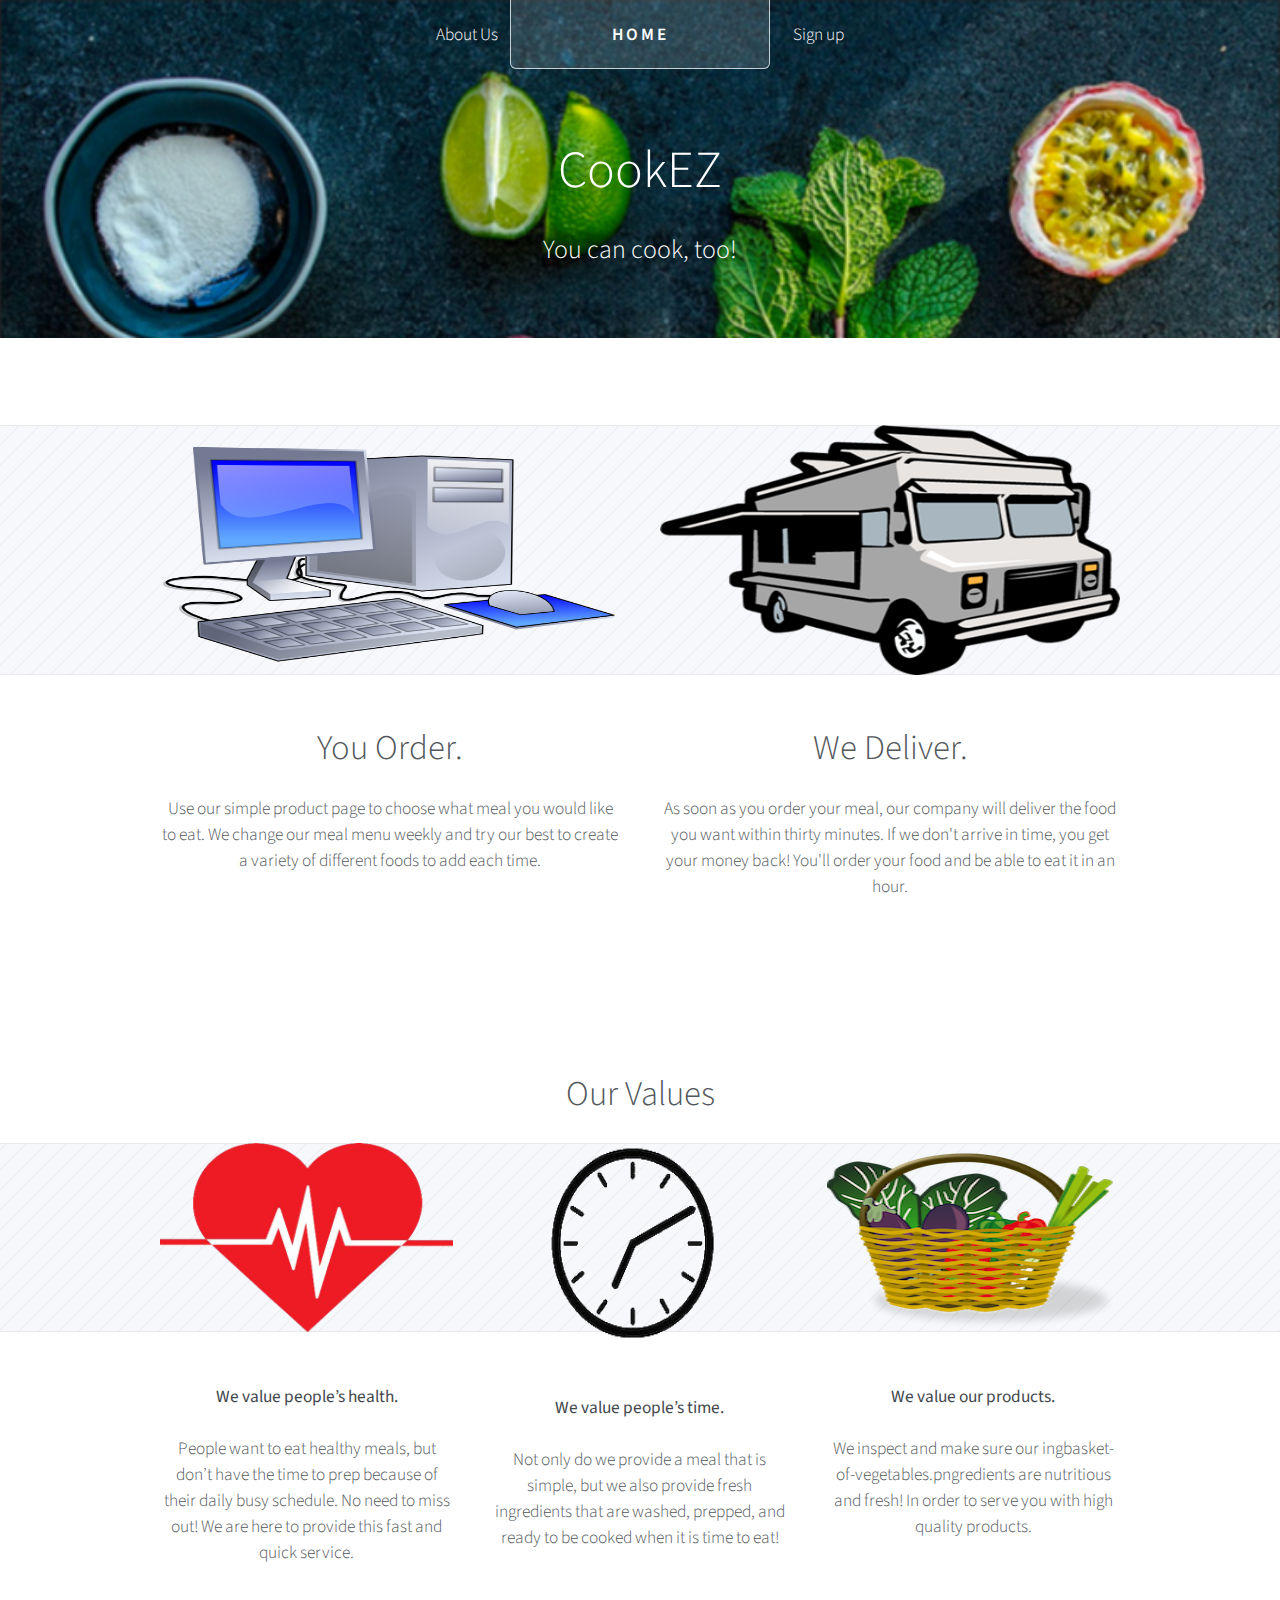
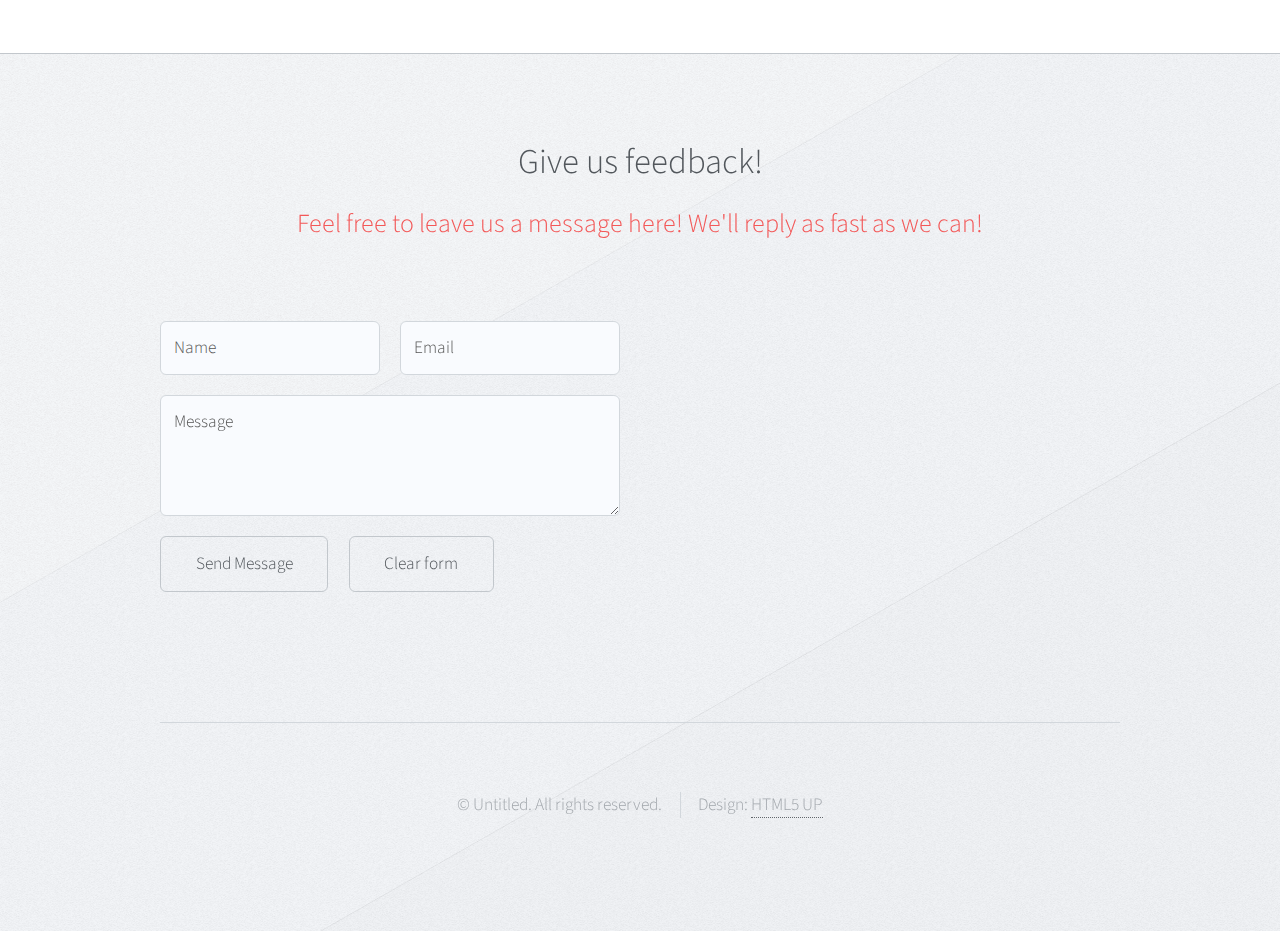
==== commit f81b13b7: "clock" ====
--- a/index.html
+++ b/index.html
@@ -22,7 +22,7 @@
 					<div id="header" class="container">
 
 						<!-- Logo -->
-							<h1 id="logo"><a href="index.html">CookEZ</a></h1>
+							<h1 id="logo"><a href="index.html">Home</a></h1>
 
 						<!-- Nav -->
 							<nav id="nav">
@@ -134,7 +134,7 @@
 							</section>
 							<section class="4u 24u(narrower) feature">
 								<div class="image-wrapper">
-									<a href="#" class="image featured"><img src="images/cclock.png" height=200px alt="" /></a>
+									<a href="#" class="image featured"><img src="images/clock.gif" height=200px alt="" /></a>
 								</div>
 								<p><strong>We value people’s time.</strong></p> 
 								<p>Not only do we provide a meal that is simple, but we also provide fresh ingredients that are washed, prepped, and ready to be cooked when it is time to eat!</p>
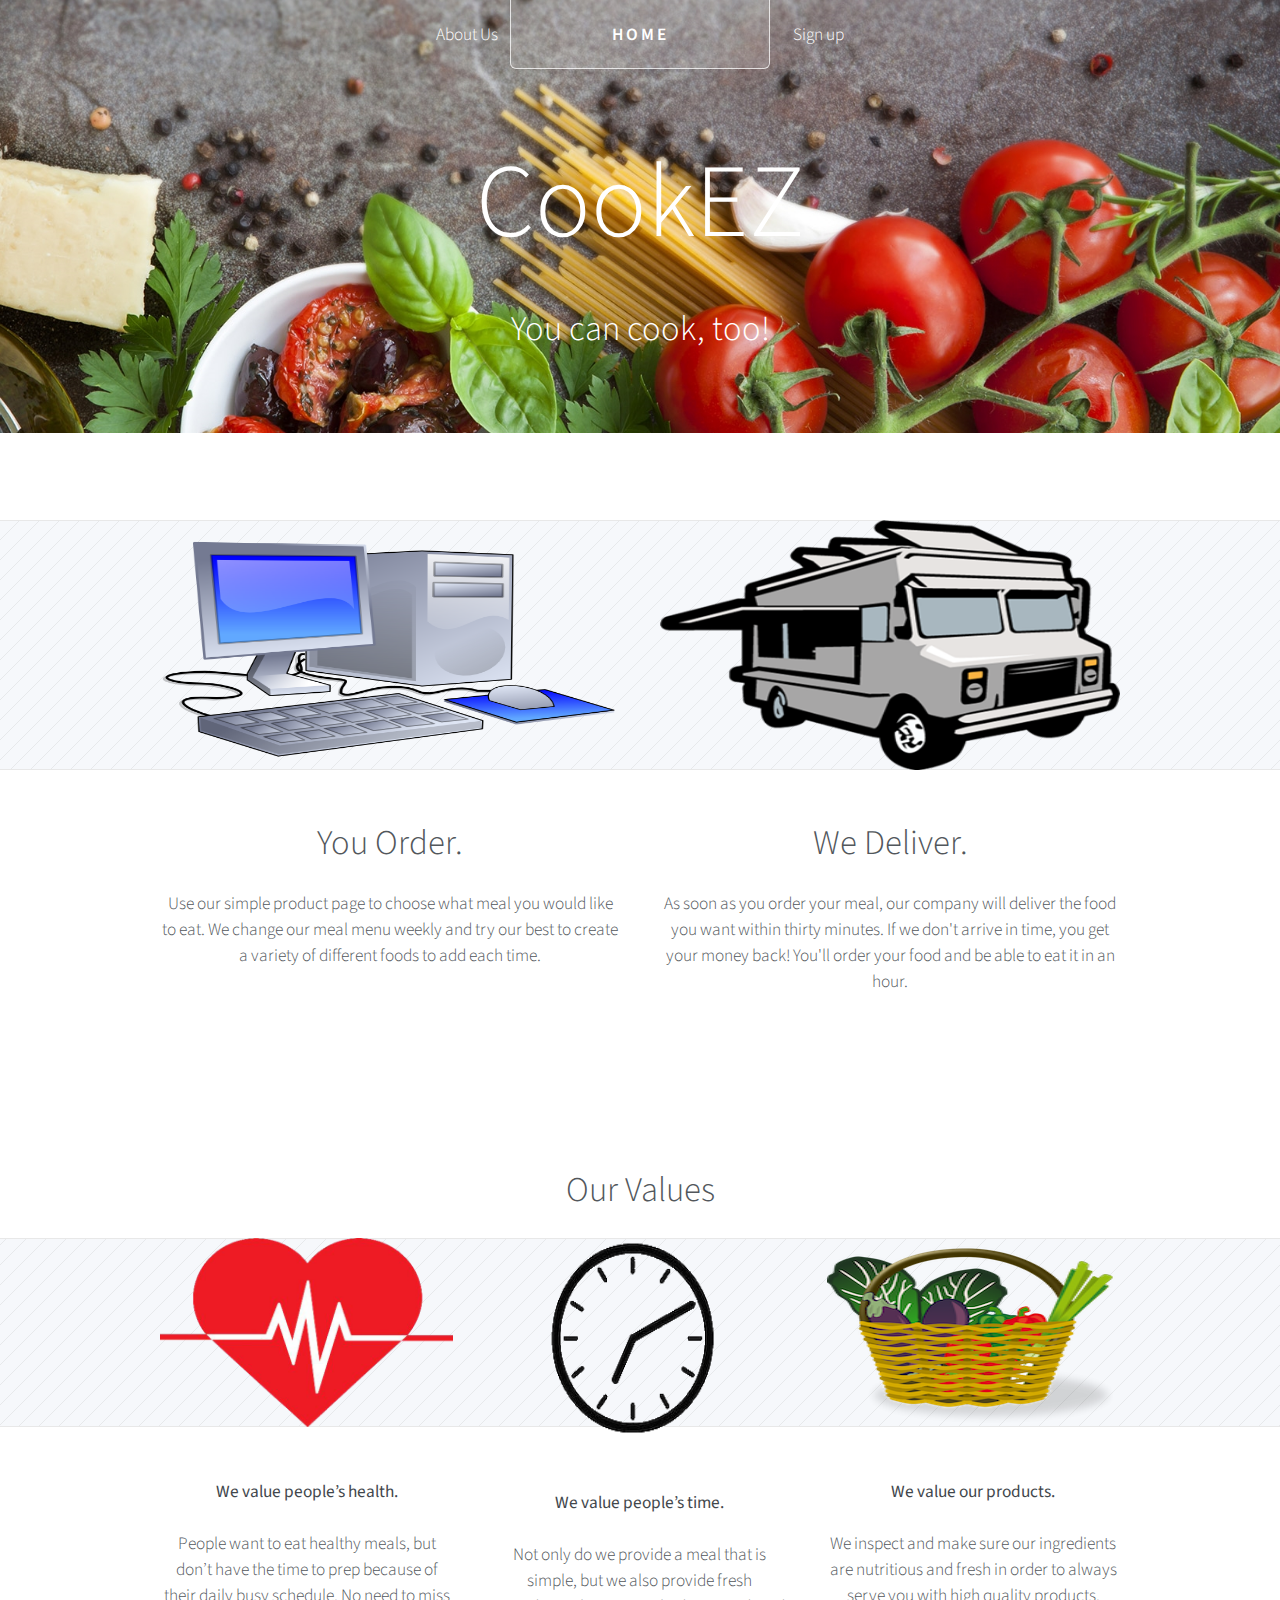
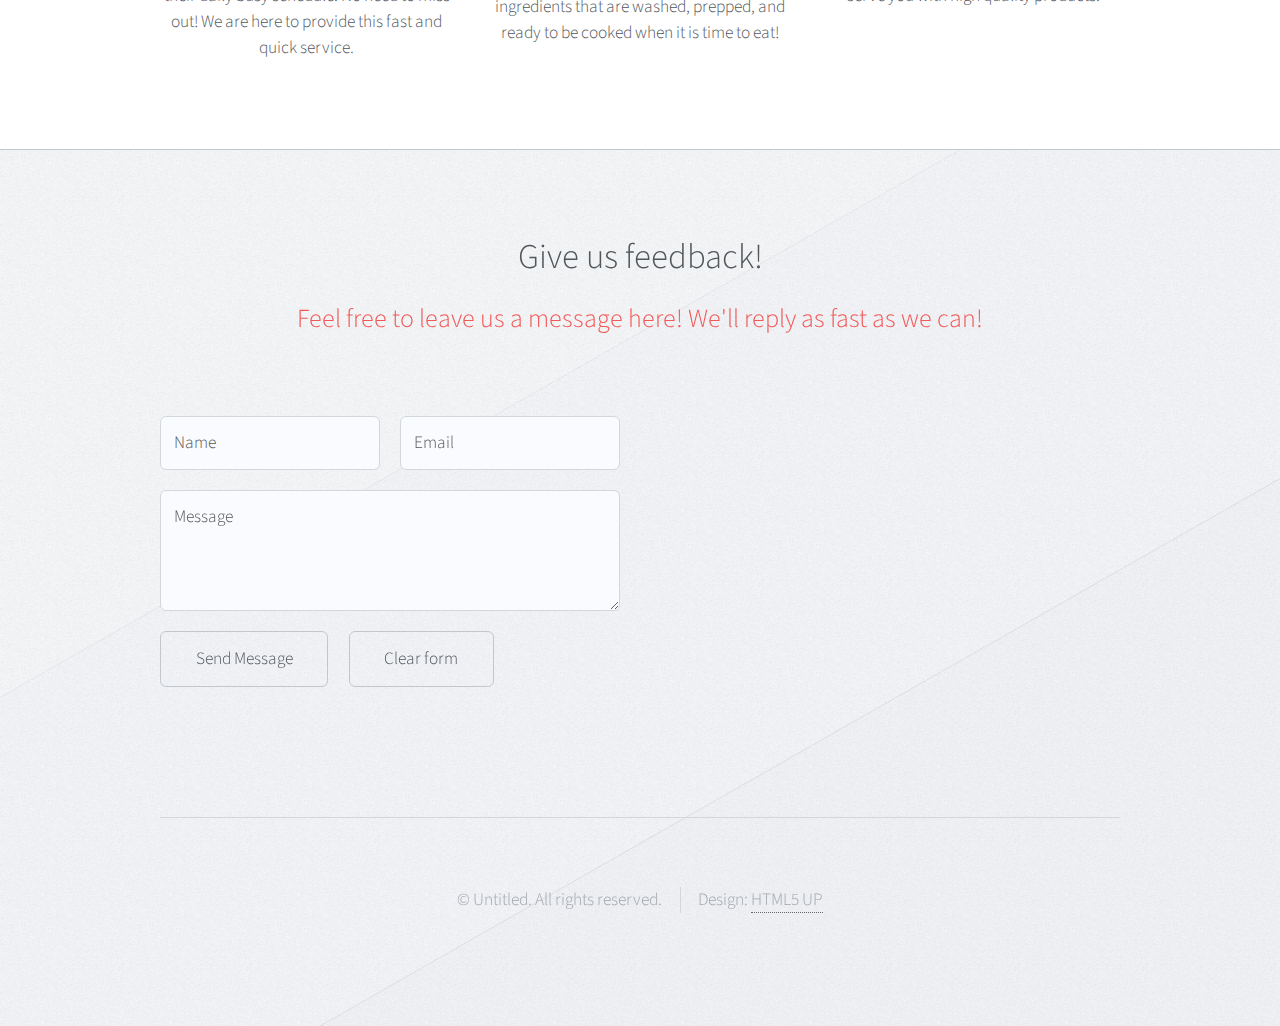
==== commit 811cae2c: "text fixes" ====
--- a/index.html
+++ b/index.html
@@ -144,7 +144,7 @@
 									<a href="#" class="image featured"><img src="images/basket-of-vegetables.png" height=189px width=200px alt="" /></a>
 								</div>
 								<p><strong>We value our products.</strong></p>
-								<p>We inspect and make sure our ingbasket-of-vegetables.pngredients are nutritious and fresh! In order to serve you with high quality products.</p>
+								<p>We inspect and make sure our ingredients are nutritious and fresh in order to always serve you with high quality products.</p>
 							</section>
 						</div>
 						<!--
--- a/assets/css/main.css
+++ b/assets/css/main.css
@@ -2019,7 +2019,7 @@
 	#header-wrapper {
 		position: relative;
 		padding: 4em 0 2em 0;
-		background: url("images/banner.png");
+		background: url("images/fresh_food.jpg");
 		/*background-image: url("images/header.svg");
 		background-image: url("images/overlay.png"), url("images/header.svg"), -moz-linear-gradient(75deg, #FF7088 15%, #F2B69D 55%);
 		background-image: url("images/overlay.png"), url("images/header.svg"), -webkit-linear-gradient(75deg, #FF7088 15%, #F2B69D 55%);
@@ -2204,7 +2204,7 @@
 
 		#hero h2 {
 			color: #fff;
-			font-size: 3em;
+			font-size: 6em;
 		}
 
 		#hero strong {
@@ -2216,8 +2216,8 @@
 		}
 
 		#hero p {
-			font-size: 1.5em;
-			line-height: 1.5em;
+			font-size: 2em;
+			line-height: 2em;
 		}
 
 		#hero .button {
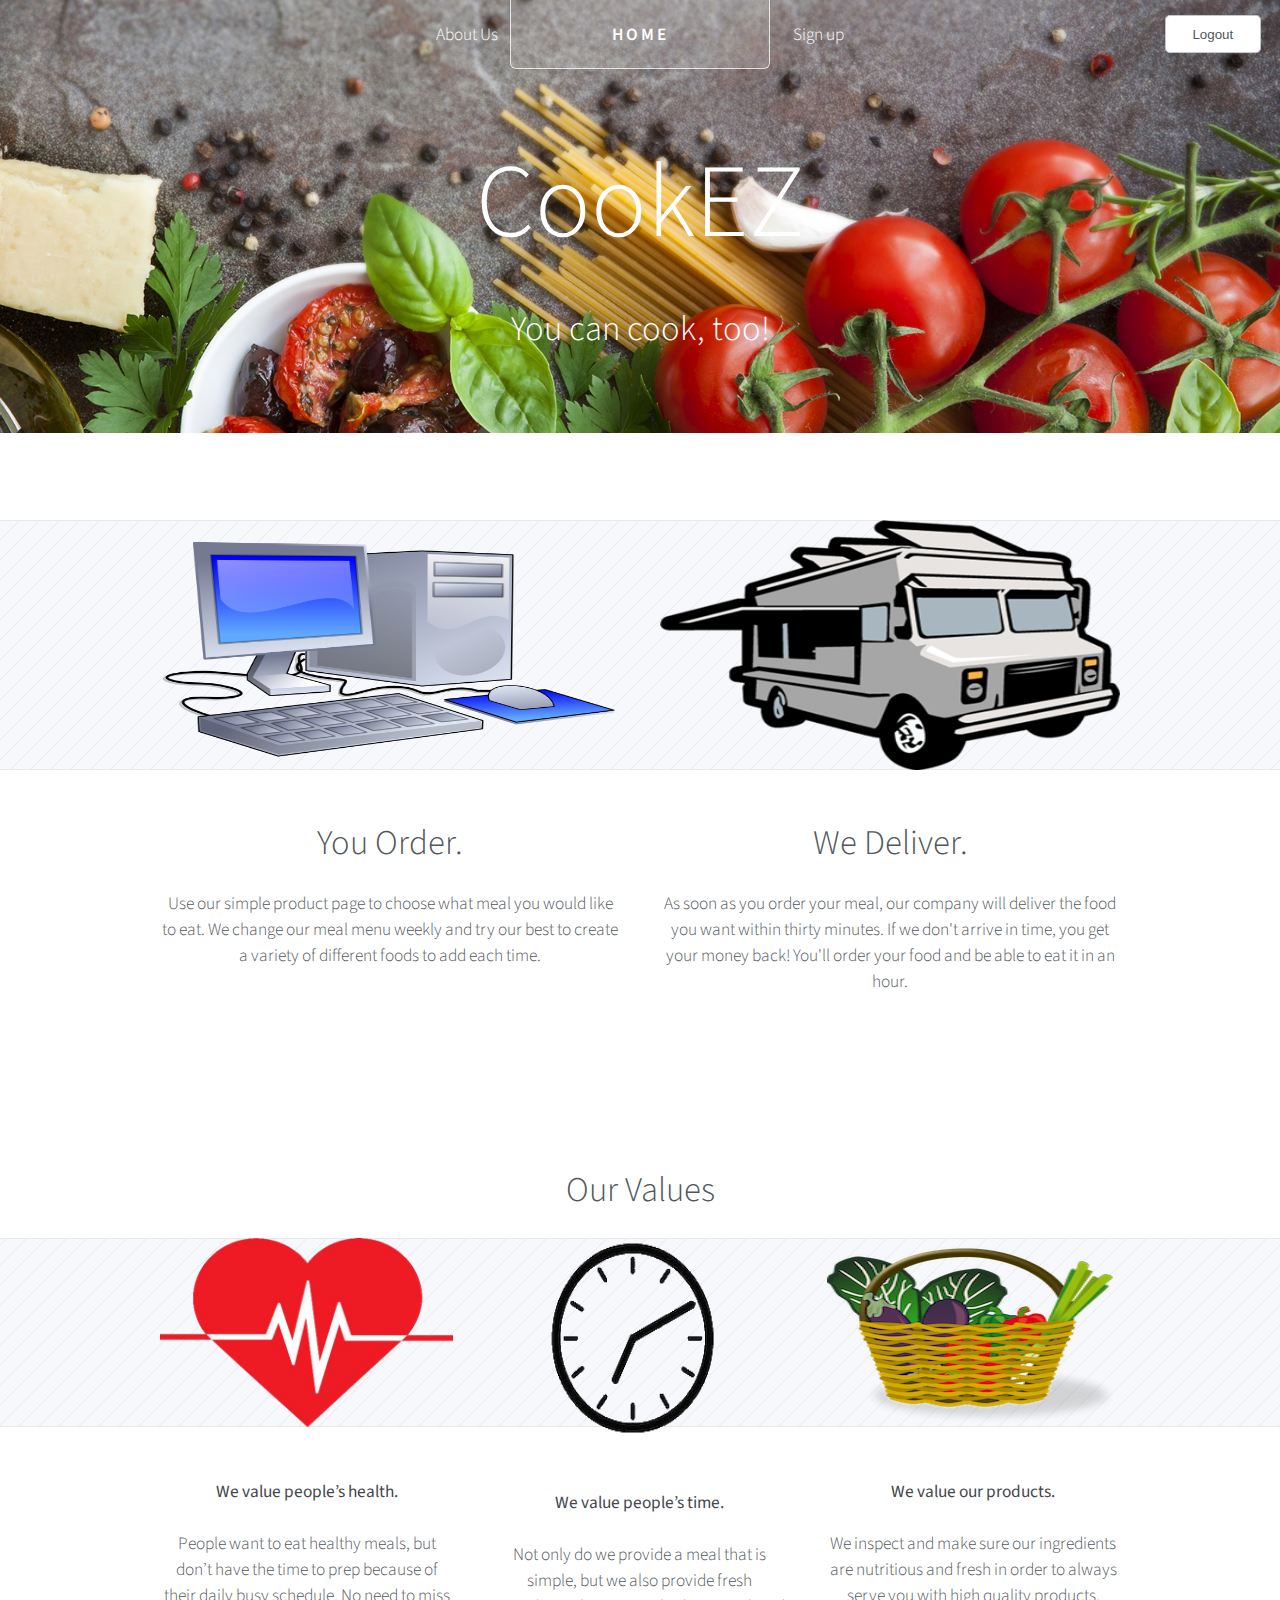
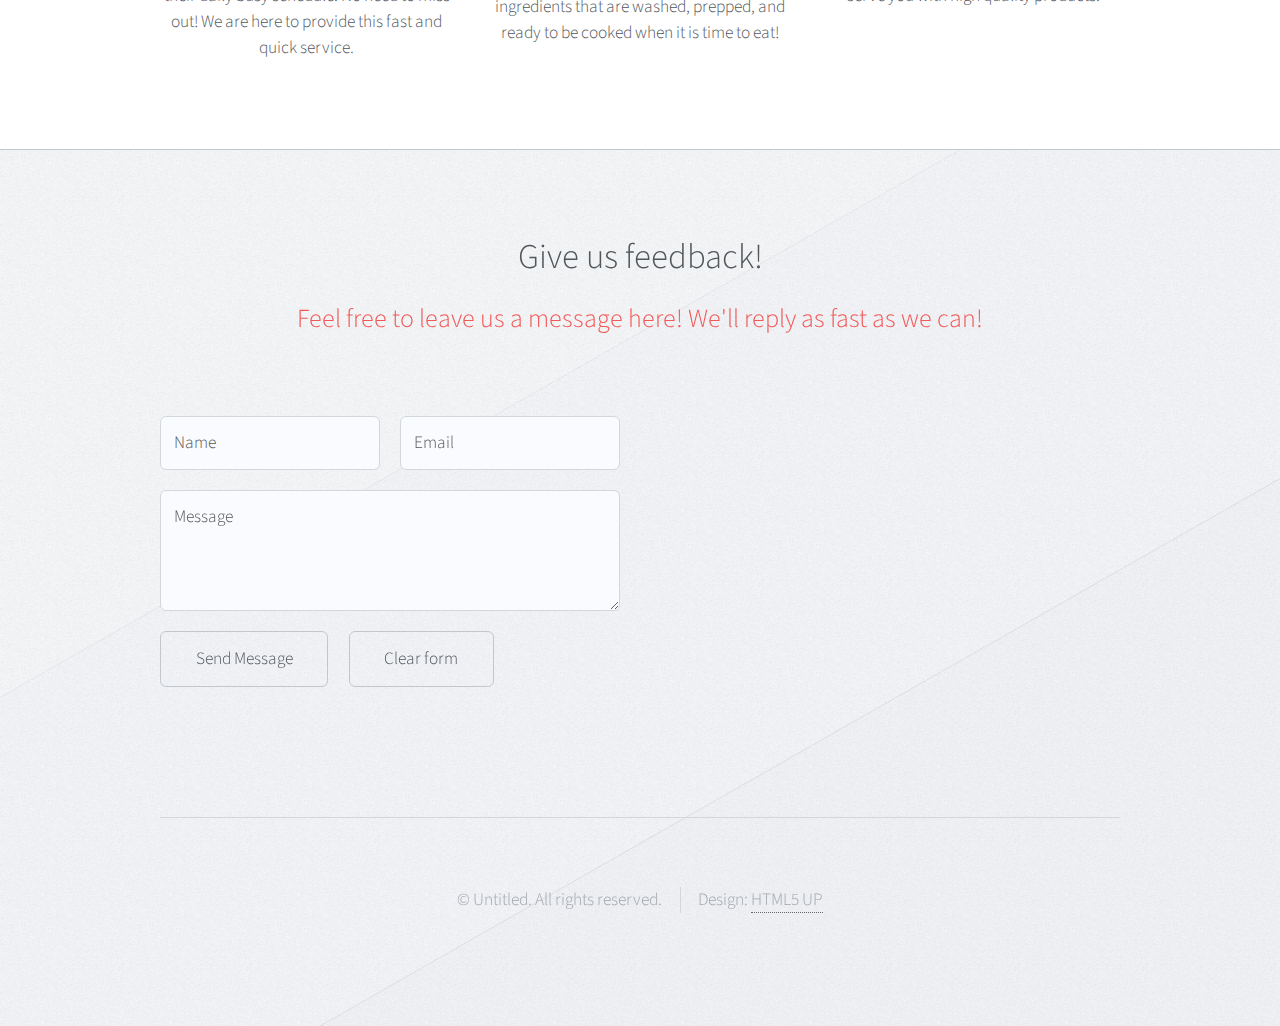
==== commit d57420e7: "cvv & logout button" ====
--- a/index.html
+++ b/index.html
@@ -26,6 +26,7 @@
 
 						<!-- Nav -->
 							<nav id="nav">
+								<a href="no-sidebar.html"><button type = "button" class="btn btn-default" style="position:absolute; left:91%; top:15px; background-color:white">Logout</button></a>
 								<ul>
 										<!--
 										<a href="#">Menu</a>
@@ -51,7 +52,7 @@
 									<!-- ^^ Note: This is here to make headings lined correctly; delete when we uncomment other li -->
 									<!-- <li class="break"><a href="right-sidebar.html">Products</a></li> -->
 									<!-- a href="left-sidebar.html" -> getting rid of sign up link for now -->
-									<li><a href="#">Sign up</a></li>
+									<li><a href="signup.php">Sign up</a></li>
 								</ul>
 							</nav>
 
--- a/assets/css/main.css
+++ b/assets/css/main.css
@@ -212,6 +212,34 @@
 		.container {
 			width: 100% !important;
 		}
+	@media (min-width: 768px) {
+    .container-small {
+        width: 300px;
+    }
+    .container-large {
+        width: 970px;
+    } 
+} 
+@media (min-width: 992px) {
+    .container-small {
+        width: 500px;
+    }
+    .container-large {
+        width: 1170px;
+    } 
+} 
+@media (min-width: 1200px) {
+    .container-small {
+        width: 700px;
+    }
+    .container-large {
+        width: 1500px;
+    } 
+}
+
+.container-small, .container-large {
+    max-width: 100%;
+}
 
 	}
 
@@ -1938,9 +1966,7 @@
 		border-radius: 0.35em;
 		padding: 0.8em 2em 0.8em 2em;
 		cursor: pointer;
-		outline: 0;
-	}
-
+	}
 		input[type="button"]:hover,
 		input[type="submit"]:hover,
 		input[type="reset"]:hover,
@@ -1949,20 +1975,74 @@
 			color: #000000;
 			border-color: rgba(243, 88, 88, 0.5);
 		}
-/* Cindy added in left and right to the buttons on the about page*/
+/* Group added in left and right to the buttons on the about page*/
+	.sidebarCentering{
+		position: absolute;
+		left:100px;
+	}
+
 	.signup_button{
 	    color: white;
 		background-color: #f08c89;
 		position:relative;
-		left:32%;
-	}
+		left:42%;
+	}
+
 	.purchase_button{
-		color: white;
-		background-color: #3dd162;
-		position:relative;
-		left:42%;
-	}
-
+	    color: white;
+		background-color: #f08c89;
+		position:absolute;
+		top: 50%;
+	}
+	.buy_button{
+	    color: white;
+		background-color: #f08c89;
+		position:absolute;
+		top: 70%;
+	}
+
+ .speech-bubble {
+      background-color: #f4911c;
+      border: 3px solid #662f8c;
+      border-radius: 5px;
+      width: 500px;
+      text-align: center;
+      padding: 20px;
+      position: relative;
+  }
+  .speech-bubble .arrow {
+      border-style: dotted;
+      position: absolute;
+  }
+  .bottom {
+      border-color: #662f8c transparent transparent transparent;
+      border-width: 8px 8px 0px 8px;
+      bottom: -8px;
+  }
+  .bottom:after {
+      border-color: #f4911c transparent transparent transparent;
+      border-style: dotted;
+      border-width: 7px 7px 0px 7px;
+      bottom: 1px;
+      content:"";
+      position: absolute;
+      left: -7px;
+  }
+
+.errorMessages {
+    display: none;
+    list-style-type: disc;
+    margin: 0 10px 15px 10px;
+    padding: 8px 35px 8px 30px;
+    color: #B94A48;
+    background-color: #F2DEDE;
+    border: 2px solid #EED3D7;
+    border-radius: 4px;
+    text-shadow: 0 1px 0 rgba(255, 255, 255, 0.5);
+}
+.errorMessages span {
+    font-weight: bold;
+}
 /* Icons */
 
 	.icon {
@@ -2274,7 +2354,14 @@
 				background-color: rgba(255, 255, 255, 0.15);
 				color: #fff;
 			}
-
+/* Added */
+	.phone{		
+		float:left; 
+		display:inline-block; 
+		width:80px; 
+		margin:10px;
+	}
+/* */
 /* Main */
 
 	#main {
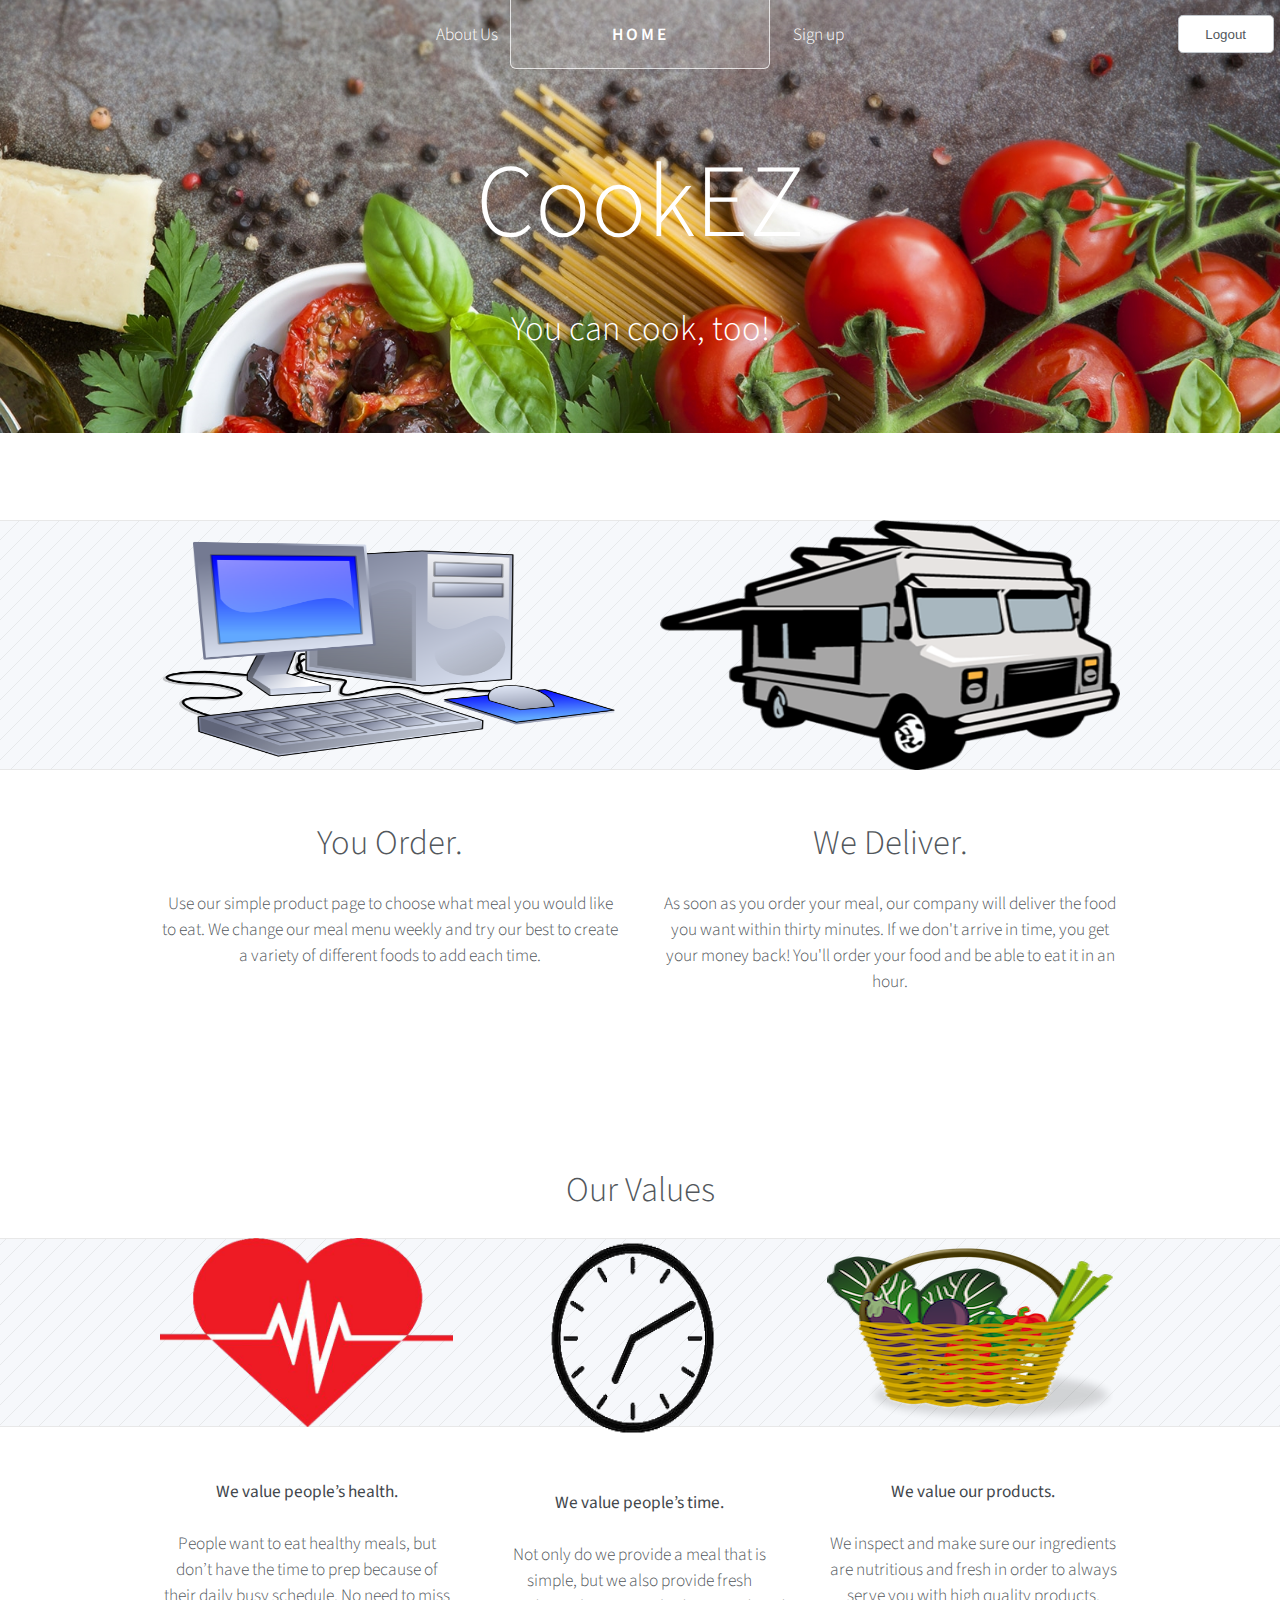
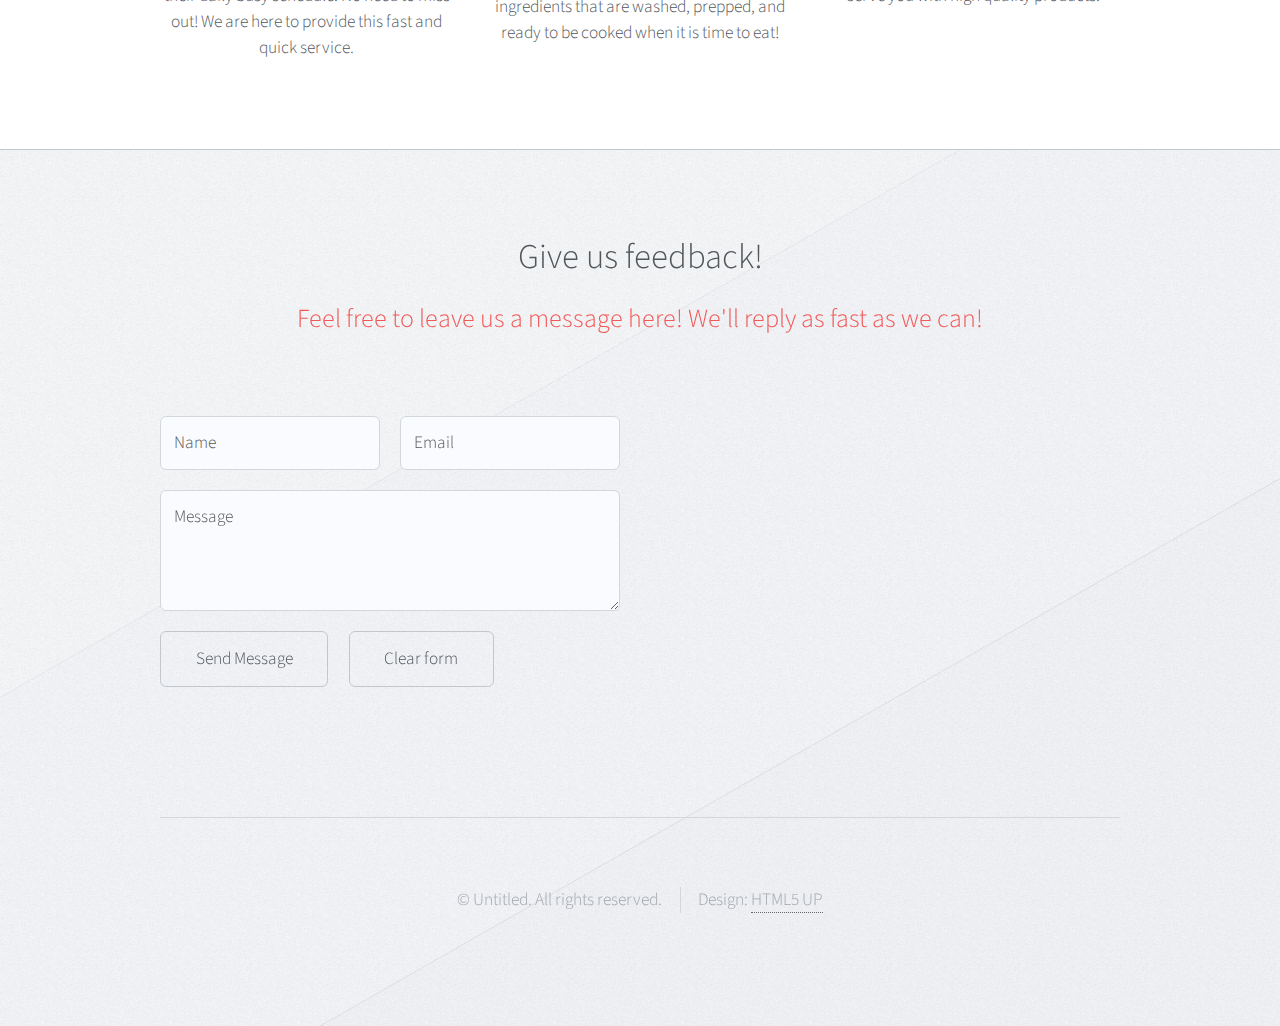
==== commit 048e8606: "logout button" ====
--- a/index.html
+++ b/index.html
@@ -25,8 +25,9 @@
 							<h1 id="logo"><a href="index.html">Home</a></h1>
 
 						<!-- Nav -->
+						
 							<nav id="nav">
-								<a href="no-sidebar.html"><button type = "button" class="btn btn-default" style="position:absolute; left:91%; top:15px; background-color:white">Logout</button></a>
+								<a href="no-sidebar.html"><button type = "button" style="position:absolute; left:92%; top:15px; background-color:white">Logout</button></a>
 								<ul>
 										<!--
 										<a href="#">Menu</a>
